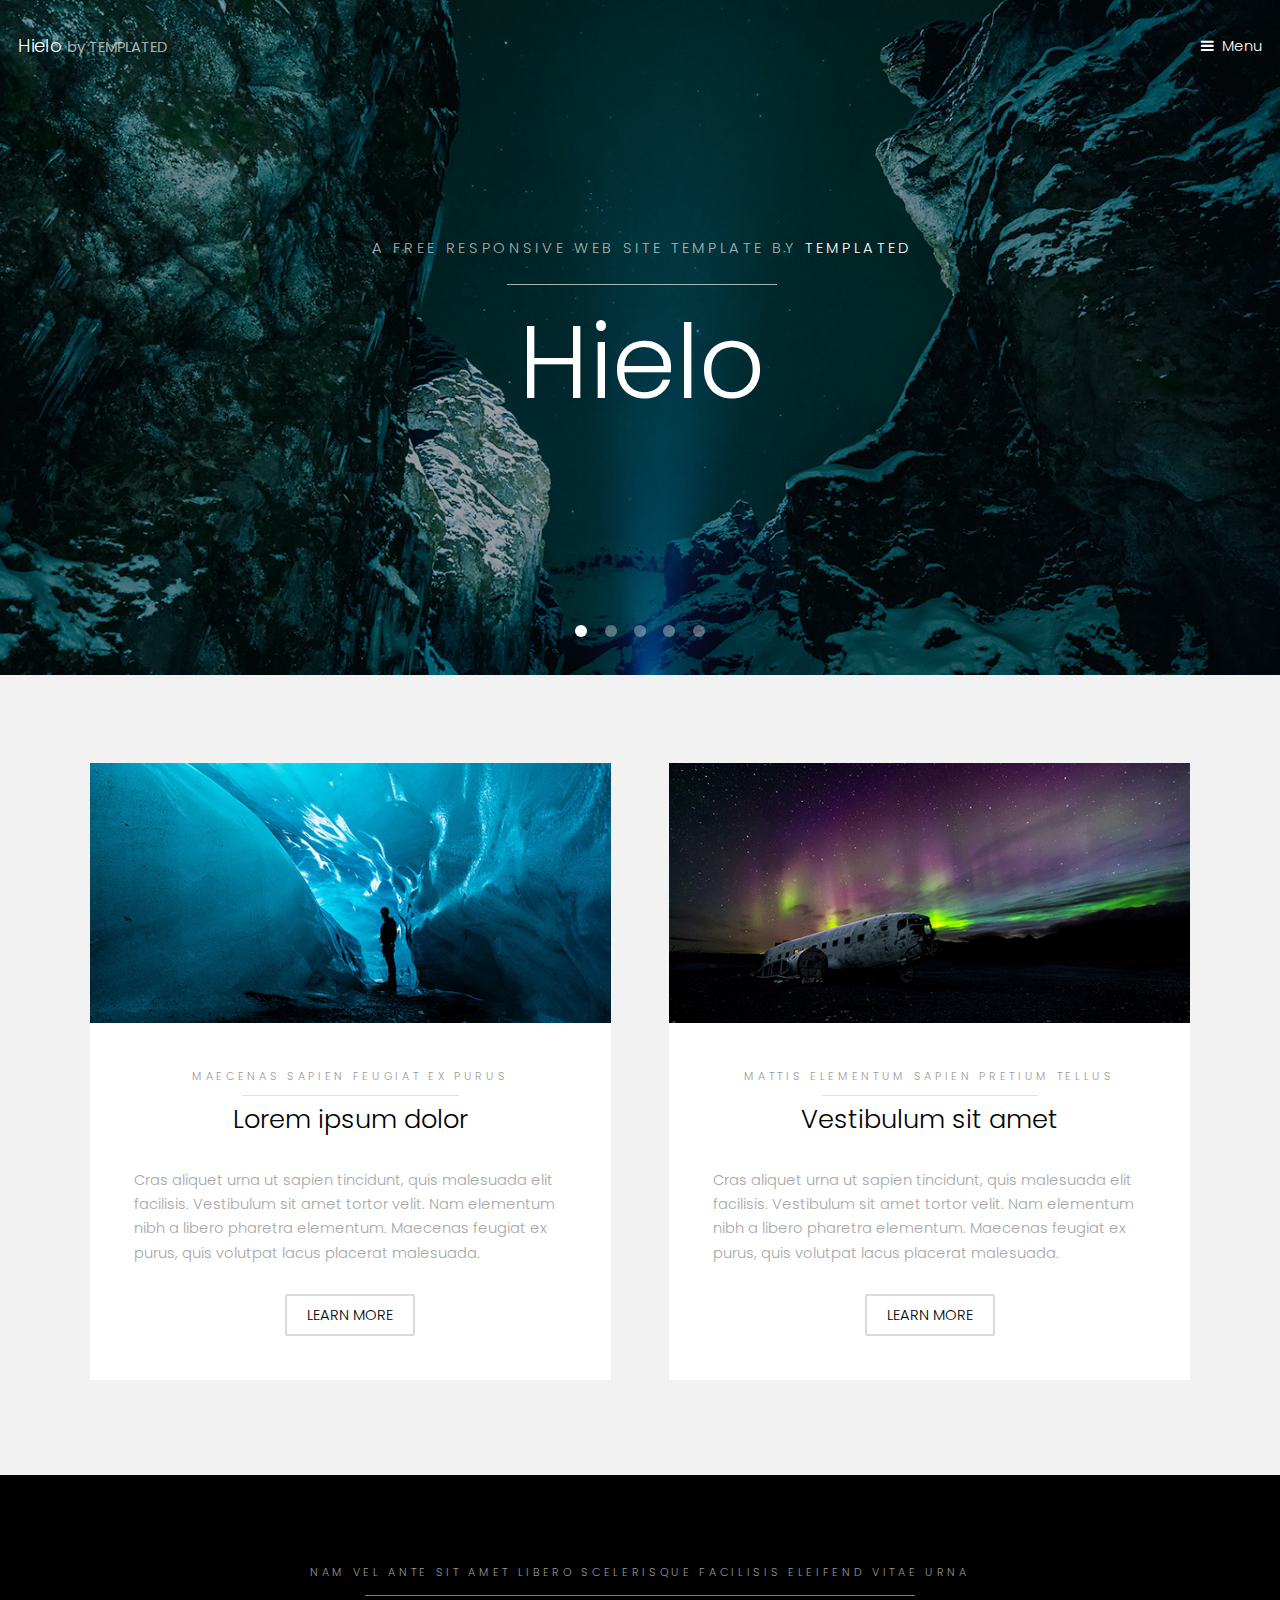
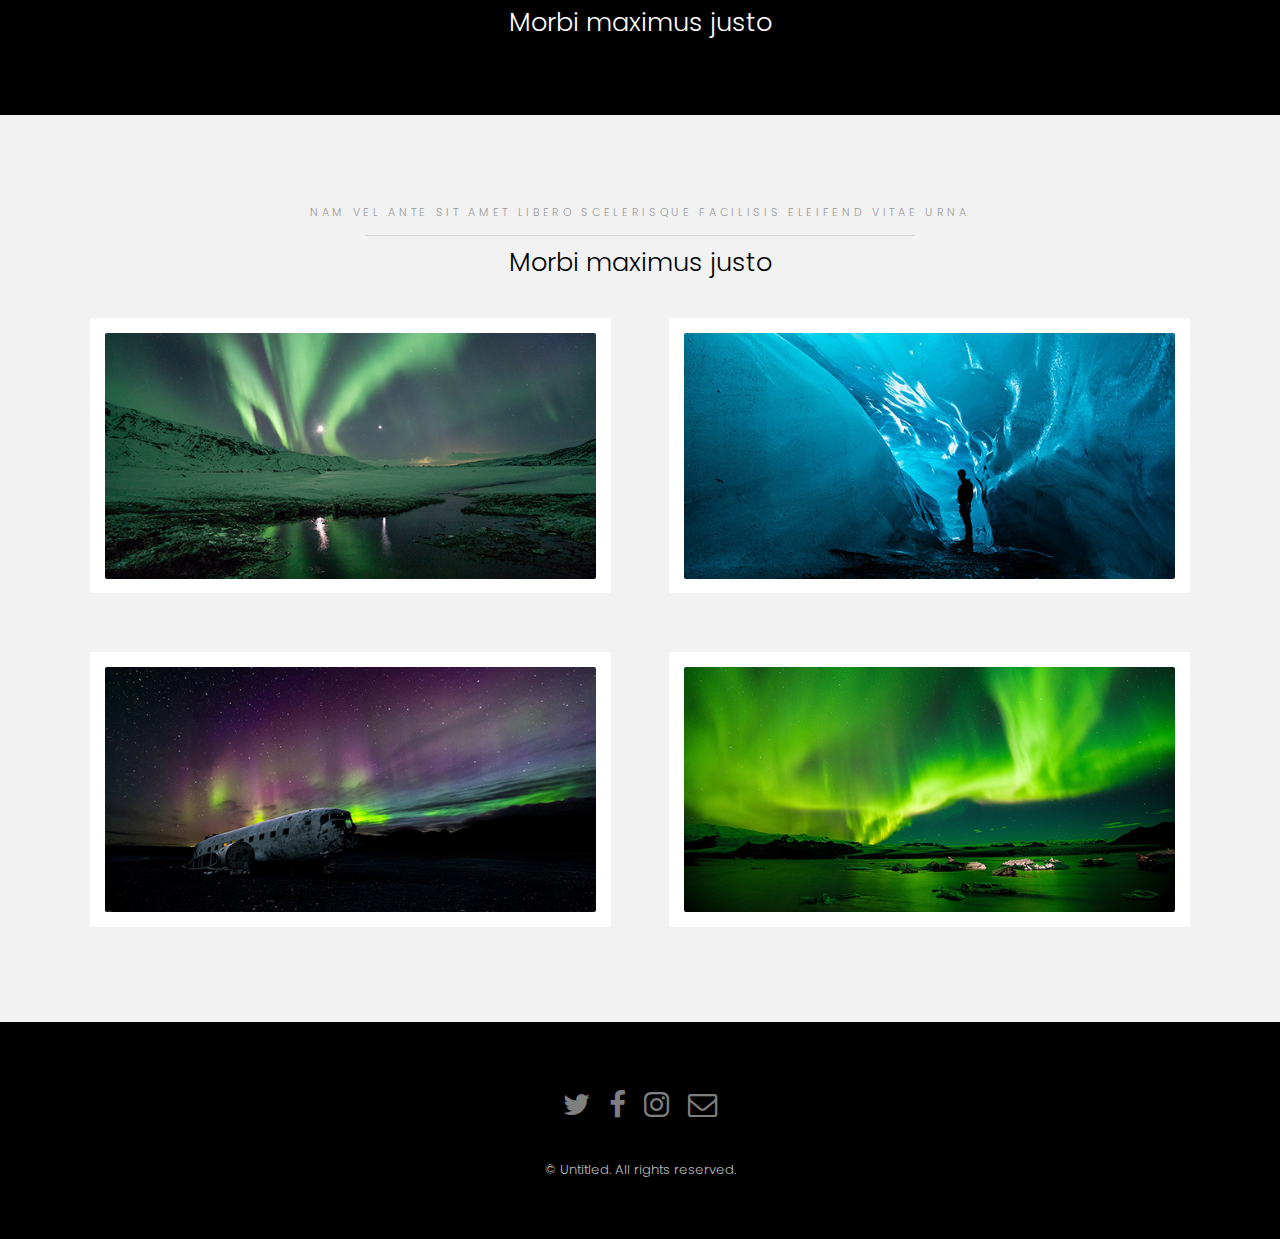
==== index.html @ cb39400b "Cambio" ====
<!DOCTYPE HTML>
<!--
	Hielo by TEMPLATED
	templated.co @templatedco
	Released for free under the Creative Commons Attribution 3.0 license (templated.co/license)
-->
<html>
	<head>
		<title>Hielo by TEMPLATED</title>
		<meta charset="utf-8" />
		<meta name="viewport" content="width=device-width, initial-scale=1" />
		<link rel="stylesheet" href="assets/css/main.css" />
	</head>
	<body>

		<!-- Header -->
			<header id="header" class="alt">
				<div class="logo"><a href="index.html">Hielo <span>by TEMPLATED</span></a></div>
				<a href="#menu">Menu</a>
			</header>

		<!-- Nav -->
			<nav id="menu">
				<ul class="links">
					<li><a href="index.html">Home</a></li>
					<li><a href="generic.html">Generic</a></li>
				</ul>
			</nav>

		<!-- Banner -->
			<section class="banner full">
				<article>
					<img src="images/slide01.jpg" alt="" />
					<div class="inner">
						<header>
							<p>A free responsive web site template by <a href="https://templated.co">TEMPLATED</a></p>
							<h2>Hielo</h2>
						</header>
					</div>
				</article>
				<article>
					<img src="images/slide02.jpg" alt="" />
					<div class="inner">
						<header>
							<p>Lorem ipsum dolor sit amet nullam feugiat</p>
							<h2>Magna etiam</h2>
						</header>
					</div>
				</article>
				<article>
					<img src="images/slide03.jpg"  alt="" />
					<div class="inner">
						<header>
							<p>Sed cursus aliuam veroeros lorem ipsum nullam</p>
							<h2>Tempus dolor</h2>
						</header>
					</div>
				</article>
				<article>
					<img src="images/slide04.jpg"  alt="" />
					<div class="inner">
						<header>
							<p>Adipiscing lorem ipsum feugiat sed phasellus consequat</p>
							<h2>Etiam feugiat</h2>
						</header>
					</div>
				</article>
				<article>
					<img src="images/slide05.jpg"  alt="" />
					<div class="inner">
						<header>
							<p>Ipsum dolor sed magna veroeros lorem ipsum</p>
							<h2>Lorem adipiscing</h2>
						</header>
					</div>
				</article>
			</section>

		<!-- One -->
			<section id="one" class="wrapper style2">
				<div class="inner">
					<div class="grid-style">

						<div>
							<div class="box">
								<div class="image fit">
									<img src="images/pic02.jpg" alt="" />
								</div>
								<div class="content">
									<header class="align-center">
										<p>maecenas sapien feugiat ex purus</p>
										<h2>Lorem ipsum dolor</h2>
									</header>
									<p> Cras aliquet urna ut sapien tincidunt, quis malesuada elit facilisis. Vestibulum sit amet tortor velit. Nam elementum nibh a libero pharetra elementum. Maecenas feugiat ex purus, quis volutpat lacus placerat malesuada.</p>
									<footer class="align-center">
										<a href="#" class="button alt">Learn More</a>
									</footer>
								</div>
							</div>
						</div>

						<div>
							<div class="box">
								<div class="image fit">
									<img src="images/pic03.jpg" alt="" />
								</div>
								<div class="content">
									<header class="align-center">
										<p>mattis elementum sapien pretium tellus</p>
										<h2>Vestibulum sit amet</h2>
									</header>
									<p> Cras aliquet urna ut sapien tincidunt, quis malesuada elit facilisis. Vestibulum sit amet tortor velit. Nam elementum nibh a libero pharetra elementum. Maecenas feugiat ex purus, quis volutpat lacus placerat malesuada.</p>
									<footer class="align-center">
										<a href="#" class="button alt">Learn More</a>
									</footer>
								</div>
							</div>
						</div>

					</div>
				</div>
			</section>

		<!-- Two -->
			<section id="two" class="wrapper style3">
				<div class="inner">
					<header class="align-center">
						<p>Nam vel ante sit amet libero scelerisque facilisis eleifend vitae urna</p>
						<h2>Morbi maximus justo</h2>
					</header>
				</div>
			</section>

		<!-- Three -->
			<section id="three" class="wrapper style2">
				<div class="inner">
					<header class="align-center">
						<p class="special">Nam vel ante sit amet libero scelerisque facilisis eleifend vitae urna</p>
						<h2>Morbi maximus justo</h2>
					</header>
					<div class="gallery">
						<div>
							<div class="image fit">
								<a href="#"><img src="images/pic01.jpg" alt="" /></a>
							</div>
						</div>
						<div>
							<div class="image fit">
								<a href="#"><img src="images/pic02.jpg" alt="" /></a>
							</div>
						</div>
						<div>
							<div class="image fit">
								<a href="#"><img src="images/pic03.jpg" alt="" /></a>
							</div>
						</div>
						<div>
							<div class="image fit">
								<a href="#"><img src="images/pic04.jpg" alt="" /></a>
							</div>
						</div>
					</div>
				</div>
			</section>


		<!-- Footer -->
			<footer id="footer">
				<div class="container">
					<ul class="icons">
						<li><a href="#" class="icon fa-twitter"><span class="label">Twitter</span></a></li>
						<li><a href="#" class="icon fa-facebook"><span class="label">Facebook</span></a></li>
						<li><a href="#" class="icon fa-instagram"><span class="label">Instagram</span></a></li>
						<li><a href="#" class="icon fa-envelope-o"><span class="label">Email</span></a></li>
					</ul>
				</div>
				<div class="copyright">
					&copy; Untitled. All rights reserved.
				</div>
			</footer>

		<!-- Scripts -->
			<script src="assets/js/jquery.min.js"></script>
			<script src="assets/js/jquery.scrollex.min.js"></script>
			<script src="assets/js/skel.min.js"></script>
			<script src="assets/js/util.js"></script>
			<script src="assets/js/main.js"></script>

	</body>
</html>
---- assets/css/main.css ----
@charset "UTF-8";
@import url(font-awesome.min.css);
@import url("https://fonts.googleapis.com/css?family=Poppins:300,400,500,600,700");

/*
	Hielo by TEMPLATED
	templated.co @templatedco
	Released for free under the Creative Commons Attribution 3.0 license (templated.co/license)
*/

/* Reset */

	html, body, div, span, applet, object, iframe, h1, h2, h3, h4, h5, h6, p, blockquote, pre, a, abbr, acronym, address, big, cite, code, del, dfn, em, img, ins, kbd, q, s, samp, small, strike, strong, sub, sup, tt, var, b, u, i, center, dl, dt, dd, ol, ul, li, fieldset, form, label, legend, table, caption, tbody, tfoot, thead, tr, th, td, article, aside, canvas, details, embed, figure, figcaption, footer, header, hgroup, menu, nav, output, ruby, section, summary, time, mark, audio, video {
		margin: 0;
		padding: 0;
		border: 0;
		font-size: 100%;
		font: inherit;
		vertical-align: baseline;
	}

	article, aside, details, figcaption, figure, footer, header, hgroup, menu, nav, section {
		display: block;
	}

	body {
		line-height: 1;
	}

	ol, ul {
		list-style: none;
	}

	blockquote, q {
		quotes: none;
	}

	blockquote:before, blockquote:after, q:before, q:after {
		content: '';
		content: none;
	}

	table {
		border-collapse: collapse;
		border-spacing: 0;
	}

	body {
		-webkit-text-size-adjust: none;
	}

/* Box Model */

	*, *:before, *:after {
		-moz-box-sizing: border-box;
		-webkit-box-sizing: border-box;
		box-sizing: border-box;
	}

/* Containers */

	.container {
		margin-left: auto;
		margin-right: auto;
	}

	.container.\31 25\25 {
		width: 100%;
		max-width: 100rem;
		min-width: 80rem;
	}

	.container.\37 5\25 {
		width: 60rem;
	}

	.container.\35 0\25 {
		width: 40rem;
	}

	.container.\32 5\25 {
		width: 20rem;
	}

	.container {
		width: 80rem;
	}

	@media screen and (max-width: 1680px) {

		.container.\31 25\25 {
			width: 100%;
			max-width: 100rem;
			min-width: 80rem;
		}

		.container.\37 5\25 {
			width: 60rem;
		}

		.container.\35 0\25 {
			width: 40rem;
		}

		.container.\32 5\25 {
			width: 20rem;
		}

		.container {
			width: 80rem;
		}

	}

	@media screen and (max-width: 1280px) {

		.container.\31 25\25 {
			width: 100%;
			max-width: 81.25rem;
			min-width: 65rem;
		}

		.container.\37 5\25 {
			width: 48.75rem;
		}

		.container.\35 0\25 {
			width: 32.5rem;
		}

		.container.\32 5\25 {
			width: 16.25rem;
		}

		.container {
			width: 65rem;
		}

	}

	@media screen and (max-width: 980px) {

		.container.\31 25\25 {
			width: 100%;
			max-width: 112.5%;
			min-width: 90%;
		}

		.container.\37 5\25 {
			width: 67.5%;
		}

		.container.\35 0\25 {
			width: 45%;
		}

		.container.\32 5\25 {
			width: 22.5%;
		}

		.container {
			width: 90%;
		}

	}

	@media screen and (max-width: 736px) {

		.container.\31 25\25 {
			width: 100%;
			max-width: 112.5%;
			min-width: 90%;
		}

		.container.\37 5\25 {
			width: 67.5%;
		}

		.container.\35 0\25 {
			width: 45%;
		}

		.container.\32 5\25 {
			width: 22.5%;
		}

		.container {
			width: 90% !important;
		}

	}

	@media screen and (max-width: 480px) {

		.container.\31 25\25 {
			width: 100%;
			max-width: 112.5%;
			min-width: 90%;
		}

		.container.\37 5\25 {
			width: 67.5%;
		}

		.container.\35 0\25 {
			width: 45%;
		}

		.container.\32 5\25 {
			width: 22.5%;
		}

		.container {
			width: 90% !important;
		}

	}

/* Grid */

	.row {
		border-bottom: solid 1px transparent;
		-moz-box-sizing: border-box;
		-webkit-box-sizing: border-box;
		box-sizing: border-box;
	}

	.row > * {
		float: left;
		-moz-box-sizing: border-box;
		-webkit-box-sizing: border-box;
		box-sizing: border-box;
	}

	.row:after, .row:before {
		content: '';
		display: block;
		clear: both;
		height: 0;
	}

	.row.uniform > * > :first-child {
		margin-top: 0;
	}

	.row.uniform > * > :last-child {
		margin-bottom: 0;
	}

	.row.\30 \25 > * {
		padding: 0 0 0 0rem;
	}

	.row.\30 \25 {
		margin: 0 0 -1px 0rem;
	}

	.row.uniform.\30 \25 > * {
		padding: 0rem 0 0 0rem;
	}

	.row.uniform.\30 \25 {
		margin: 0rem 0 -1px 0rem;
	}

	.row > * {
		padding: 0 0 0 2rem;
	}

	.row {
		margin: 0 0 -1px -2rem;
	}

	.row.uniform > * {
		padding: 2rem 0 0 2rem;
	}

	.row.uniform {
		margin: -2rem 0 -1px -2rem;
	}

	.row.\32 00\25 > * {
		padding: 0 0 0 4rem;
	}

	.row.\32 00\25 {
		margin: 0 0 -1px -4rem;
	}

	.row.uniform.\32 00\25 > * {
		padding: 4rem 0 0 4rem;
	}

	.row.uniform.\32 00\25 {
		margin: -4rem 0 -1px -4rem;
	}

	.row.\31 50\25 > * {
		padding: 0 0 0 3rem;
	}

	.row.\31 50\25 {
		margin: 0 0 -1px -3rem;
	}

	.row.uniform.\31 50\25 > * {
		padding: 3rem 0 0 3rem;
	}

	.row.uniform.\31 50\25 {
		margin: -3rem 0 -1px -3rem;
	}

	.row.\35 0\25 > * {
		padding: 0 0 0 1rem;
	}

	.row.\35 0\25 {
		margin: 0 0 -1px -1rem;
	}

	.row.uniform.\35 0\25 > * {
		padding: 1rem 0 0 1rem;
	}

	.row.uniform.\35 0\25 {
		margin: -1rem 0 -1px -1rem;
	}

	.row.\32 5\25 > * {
		padding: 0 0 0 0.5rem;
	}

	.row.\32 5\25 {
		margin: 0 0 -1px -0.5rem;
	}

	.row.uniform.\32 5\25 > * {
		padding: 0.5rem 0 0 0.5rem;
	}

	.row.uniform.\32 5\25 {
		margin: -0.5rem 0 -1px -0.5rem;
	}

	.\31 2u, .\31 2u\24 {
		width: 100%;
		clear: none;
		margin-left: 0;
	}

	.\31 1u, .\31 1u\24 {
		width: 91.6666666667%;
		clear: none;
		margin-left: 0;
	}

	.\31 0u, .\31 0u\24 {
		width: 83.3333333333%;
		clear: none;
		margin-left: 0;
	}

	.\39 u, .\39 u\24 {
		width: 75%;
		clear: none;
		margin-left: 0;
	}

	.\38 u, .\38 u\24 {
		width: 66.6666666667%;
		clear: none;
		margin-left: 0;
	}

	.\37 u, .\37 u\24 {
		width: 58.3333333333%;
		clear: none;
		margin-left: 0;
	}

	.\36 u, .\36 u\24 {
		width: 50%;
		clear: none;
		margin-left: 0;
	}

	.\35 u, .\35 u\24 {
		width: 41.6666666667%;
		clear: none;
		margin-left: 0;
	}

	.\34 u, .\34 u\24 {
		width: 33.3333333333%;
		clear: none;
		margin-left: 0;
	}

	.\33 u, .\33 u\24 {
		width: 25%;
		clear: none;
		margin-left: 0;
	}

	.\32 u, .\32 u\24 {
		width: 16.6666666667%;
		clear: none;
		margin-left: 0;
	}

	.\31 u, .\31 u\24 {
		width: 8.3333333333%;
		clear: none;
		margin-left: 0;
	}

	.\31 2u\24 + *,
	.\31 1u\24 + *,
	.\31 0u\24 + *,
	.\39 u\24 + *,
	.\38 u\24 + *,
	.\37 u\24 + *,
	.\36 u\24 + *,
	.\35 u\24 + *,
	.\34 u\24 + *,
	.\33 u\24 + *,
	.\32 u\24 + *,
	.\31 u\24 + * {
		clear: left;
	}

	.\-11u {
		margin-left: 91.66667%;
	}

	.\-10u {
		margin-left: 83.33333%;
	}

	.\-9u {
		margin-left: 75%;
	}

	.\-8u {
		margin-left: 66.66667%;
	}

	.\-7u {
		margin-left: 58.33333%;
	}

	.\-6u {
		margin-left: 50%;
	}

	.\-5u {
		margin-left: 41.66667%;
	}

	.\-4u {
		margin-left: 33.33333%;
	}

	.\-3u {
		margin-left: 25%;
	}

	.\-2u {
		margin-left: 16.66667%;
	}

	.\-1u {
		margin-left: 8.33333%;
	}

	@media screen and (max-width: 1680px) {

		.row > * {
			padding: 0 0 0 2rem;
		}

		.row {
			margin: 0 0 -1px -2rem;
		}

		.row.uniform > * {
			padding: 2rem 0 0 2rem;
		}

		.row.uniform {
			margin: -2rem 0 -1px -2rem;
		}

		.row.\32 00\25 > * {
			padding: 0 0 0 4rem;
		}

		.row.\32 00\25 {
			margin: 0 0 -1px -4rem;
		}

		.row.uniform.\32 00\25 > * {
			padding: 4rem 0 0 4rem;
		}

		.row.uniform.\32 00\25 {
			margin: -4rem 0 -1px -4rem;
		}

		.row.\31 50\25 > * {
			padding: 0 0 0 3rem;
		}

		.row.\31 50\25 {
			margin: 0 0 -1px -3rem;
		}

		.row.uniform.\31 50\25 > * {
			padding: 3rem 0 0 3rem;
		}

		.row.uniform.\31 50\25 {
			margin: -3rem 0 -1px -3rem;
		}

		.row.\35 0\25 > * {
			padding: 0 0 0 1rem;
		}

		.row.\35 0\25 {
			margin: 0 0 -1px -1rem;
		}

		.row.uniform.\35 0\25 > * {
			padding: 1rem 0 0 1rem;
		}

		.row.uniform.\35 0\25 {
			margin: -1rem 0 -1px -1rem;
		}

		.row.\32 5\25 > * {
			padding: 0 0 0 0.5rem;
		}

		.row.\32 5\25 {
			margin: 0 0 -1px -0.5rem;
		}

		.row.uniform.\32 5\25 > * {
			padding: 0.5rem 0 0 0.5rem;
		}

		.row.uniform.\32 5\25 {
			margin: -0.5rem 0 -1px -0.5rem;
		}

		.\31 2u\28xlarge\29, .\31 2u\24\28xlarge\29 {
			width: 100%;
			clear: none;
			margin-left: 0;
		}

		.\31 1u\28xlarge\29, .\31 1u\24\28xlarge\29 {
			width: 91.6666666667%;
			clear: none;
			margin-left: 0;
		}

		.\31 0u\28xlarge\29, .\31 0u\24\28xlarge\29 {
			width: 83.3333333333%;
			clear: none;
			margin-left: 0;
		}

		.\39 u\28xlarge\29, .\39 u\24\28xlarge\29 {
			width: 75%;
			clear: none;
			margin-left: 0;
		}

		.\38 u\28xlarge\29, .\38 u\24\28xlarge\29 {
			width: 66.6666666667%;
			clear: none;
			margin-left: 0;
		}

		.\37 u\28xlarge\29, .\37 u\24\28xlarge\29 {
			width: 58.3333333333%;
			clear: none;
			margin-left: 0;
		}

		.\36 u\28xlarge\29, .\36 u\24\28xlarge\29 {
			width: 50%;
			clear: none;
			margin-left: 0;
		}

		.\35 u\28xlarge\29, .\35 u\24\28xlarge\29 {
			width: 41.6666666667%;
			clear: none;
			margin-left: 0;
		}

		.\34 u\28xlarge\29, .\34 u\24\28xlarge\29 {
			width: 33.3333333333%;
			clear: none;
			margin-left: 0;
		}

		.\33 u\28xlarge\29, .\33 u\24\28xlarge\29 {
			width: 25%;
			clear: none;
			margin-left: 0;
		}

		.\32 u\28xlarge\29, .\32 u\24\28xlarge\29 {
			width: 16.6666666667%;
			clear: none;
			margin-left: 0;
		}

		.\31 u\28xlarge\29, .\31 u\24\28xlarge\29 {
			width: 8.3333333333%;
			clear: none;
			margin-left: 0;
		}

		.\31 2u\24\28xlarge\29 + *,
		.\31 1u\24\28xlarge\29 + *,
		.\31 0u\24\28xlarge\29 + *,
		.\39 u\24\28xlarge\29 + *,
		.\38 u\24\28xlarge\29 + *,
		.\37 u\24\28xlarge\29 + *,
		.\36 u\24\28xlarge\29 + *,
		.\35 u\24\28xlarge\29 + *,
		.\34 u\24\28xlarge\29 + *,
		.\33 u\24\28xlarge\29 + *,
		.\32 u\24\28xlarge\29 + *,
		.\31 u\24\28xlarge\29 + * {
			clear: left;
		}

		.\-11u\28xlarge\29 {
			margin-left: 91.66667%;
		}

		.\-10u\28xlarge\29 {
			margin-left: 83.33333%;
		}

		.\-9u\28xlarge\29 {
			margin-left: 75%;
		}

		.\-8u\28xlarge\29 {
			margin-left: 66.66667%;
		}

		.\-7u\28xlarge\29 {
			margin-left: 58.33333%;
		}

		.\-6u\28xlarge\29 {
			margin-left: 50%;
		}

		.\-5u\28xlarge\29 {
			margin-left: 41.66667%;
		}

		.\-4u\28xlarge\29 {
			margin-left: 33.33333%;
		}

		.\-3u\28xlarge\29 {
			margin-left: 25%;
		}

		.\-2u\28xlarge\29 {
			margin-left: 16.66667%;
		}

		.\-1u\28xlarge\29 {
			margin-left: 8.33333%;
		}

	}

	@media screen and (max-width: 1280px) {

		.row > * {
			padding: 0 0 0 1.5rem;
		}

		.row {
			margin: 0 0 -1px -1.5rem;
		}

		.row.uniform > * {
			padding: 1.5rem 0 0 1.5rem;
		}

		.row.uniform {
			margin: -1.5rem 0 -1px -1.5rem;
		}

		.row.\32 00\25 > * {
			padding: 0 0 0 3rem;
		}

		.row.\32 00\25 {
			margin: 0 0 -1px -3rem;
		}

		.row.uniform.\32 00\25 > * {
			padding: 3rem 0 0 3rem;
		}

		.row.uniform.\32 00\25 {
			margin: -3rem 0 -1px -3rem;
		}

		.row.\31 50\25 > * {
			padding: 0 0 0 2.25rem;
		}

		.row.\31 50\25 {
			margin: 0 0 -1px -2.25rem;
		}

		.row.uniform.\31 50\25 > * {
			padding: 2.25rem 0 0 2.25rem;
		}

		.row.uniform.\31 50\25 {
			margin: -2.25rem 0 -1px -2.25rem;
		}

		.row.\35 0\25 > * {
			padding: 0 0 0 0.75rem;
		}

		.row.\35 0\25 {
			margin: 0 0 -1px -0.75rem;
		}

		.row.uniform.\35 0\25 > * {
			padding: 0.75rem 0 0 0.75rem;
		}

		.row.uniform.\35 0\25 {
			margin: -0.75rem 0 -1px -0.75rem;
		}

		.row.\32 5\25 > * {
			padding: 0 0 0 0.375rem;
		}

		.row.\32 5\25 {
			margin: 0 0 -1px -0.375rem;
		}

		.row.uniform.\32 5\25 > * {
			padding: 0.375rem 0 0 0.375rem;
		}

		.row.uniform.\32 5\25 {
			margin: -0.375rem 0 -1px -0.375rem;
		}

		.\31 2u\28large\29, .\31 2u\24\28large\29 {
			width: 100%;
			clear: none;
			margin-left: 0;
		}

		.\31 1u\28large\29, .\31 1u\24\28large\29 {
			width: 91.6666666667%;
			clear: none;
			margin-left: 0;
		}

		.\31 0u\28large\29, .\31 0u\24\28large\29 {
			width: 83.3333333333%;
			clear: none;
			margin-left: 0;
		}

		.\39 u\28large\29, .\39 u\24\28large\29 {
			width: 75%;
			clear: none;
			margin-left: 0;
		}

		.\38 u\28large\29, .\38 u\24\28large\29 {
			width: 66.6666666667%;
			clear: none;
			margin-left: 0;
		}

		.\37 u\28large\29, .\37 u\24\28large\29 {
			width: 58.3333333333%;
			clear: none;
			margin-left: 0;
		}

		.\36 u\28large\29, .\36 u\24\28large\29 {
			width: 50%;
			clear: none;
			margin-left: 0;
		}

		.\35 u\28large\29, .\35 u\24\28large\29 {
			width: 41.6666666667%;
			clear: none;
			margin-left: 0;
		}

		.\34 u\28large\29, .\34 u\24\28large\29 {
			width: 33.3333333333%;
			clear: none;
			margin-left: 0;
		}

		.\33 u\28large\29, .\33 u\24\28large\29 {
			width: 25%;
			clear: none;
			margin-left: 0;
		}

		.\32 u\28large\29, .\32 u\24\28large\29 {
			width: 16.6666666667%;
			clear: none;
			margin-left: 0;
		}

		.\31 u\28large\29, .\31 u\24\28large\29 {
			width: 8.3333333333%;
			clear: none;
			margin-left: 0;
		}

		.\31 2u\24\28large\29 + *,
		.\31 1u\24\28large\29 + *,
		.\31 0u\24\28large\29 + *,
		.\39 u\24\28large\29 + *,
		.\38 u\24\28large\29 + *,
		.\37 u\24\28large\29 + *,
		.\36 u\24\28large\29 + *,
		.\35 u\24\28large\29 + *,
		.\34 u\24\28large\29 + *,
		.\33 u\24\28large\29 + *,
		.\32 u\24\28large\29 + *,
		.\31 u\24\28large\29 + * {
			clear: left;
		}

		.\-11u\28large\29 {
			margin-left: 91.66667%;
		}

		.\-10u\28large\29 {
			margin-left: 83.33333%;
		}

		.\-9u\28large\29 {
			margin-left: 75%;
		}

		.\-8u\28large\29 {
			margin-left: 66.66667%;
		}

		.\-7u\28large\29 {
			margin-left: 58.33333%;
		}

		.\-6u\28large\29 {
			margin-left: 50%;
		}

		.\-5u\28large\29 {
			margin-left: 41.66667%;
		}

		.\-4u\28large\29 {
			margin-left: 33.33333%;
		}

		.\-3u\28large\29 {
			margin-left: 25%;
		}

		.\-2u\28large\29 {
			margin-left: 16.66667%;
		}

		.\-1u\28large\29 {
			margin-left: 8.33333%;
		}

	}

	@media screen and (max-width: 980px) {

		.row > * {
			padding: 0 0 0 1.5rem;
		}

		.row {
			margin: 0 0 -1px -1.5rem;
		}

		.row.uniform > * {
			padding: 1.5rem 0 0 1.5rem;
		}

		.row.uniform {
			margin: -1.5rem 0 -1px -1.5rem;
		}

		.row.\32 00\25 > * {
			padding: 0 0 0 3rem;
		}

		.row.\32 00\25 {
			margin: 0 0 -1px -3rem;
		}

		.row.uniform.\32 00\25 > * {
			padding: 3rem 0 0 3rem;
		}

		.row.uniform.\32 00\25 {
			margin: -3rem 0 -1px -3rem;
		}

		.row.\31 50\25 > * {
			padding: 0 0 0 2.25rem;
		}

		.row.\31 50\25 {
			margin: 0 0 -1px -2.25rem;
		}

		.row.uniform.\31 50\25 > * {
			padding: 2.25rem 0 0 2.25rem;
		}

		.row.uniform.\31 50\25 {
			margin: -2.25rem 0 -1px -2.25rem;
		}

		.row.\35 0\25 > * {
			padding: 0 0 0 0.75rem;
		}

		.row.\35 0\25 {
			margin: 0 0 -1px -0.75rem;
		}

		.row.uniform.\35 0\25 > * {
			padding: 0.75rem 0 0 0.75rem;
		}

		.row.uniform.\35 0\25 {
			margin: -0.75rem 0 -1px -0.75rem;
		}

		.row.\32 5\25 > * {
			padding: 0 0 0 0.375rem;
		}

		.row.\32 5\25 {
			margin: 0 0 -1px -0.375rem;
		}

		.row.uniform.\32 5\25 > * {
			padding: 0.375rem 0 0 0.375rem;
		}

		.row.uniform.\32 5\25 {
			margin: -0.375rem 0 -1px -0.375rem;
		}

		.\31 2u\28medium\29, .\31 2u\24\28medium\29 {
			width: 100%;
			clear: none;
			margin-left: 0;
		}

		.\31 1u\28medium\29, .\31 1u\24\28medium\29 {
			width: 91.6666666667%;
			clear: none;
			margin-left: 0;
		}

		.\31 0u\28medium\29, .\31 0u\24\28medium\29 {
			width: 83.3333333333%;
			clear: none;
			margin-left: 0;
		}

		.\39 u\28medium\29, .\39 u\24\28medium\29 {
			width: 75%;
			clear: none;
			margin-left: 0;
		}

		.\38 u\28medium\29, .\38 u\24\28medium\29 {
			width: 66.6666666667%;
			clear: none;
			margin-left: 0;
		}

		.\37 u\28medium\29, .\37 u\24\28medium\29 {
			width: 58.3333333333%;
			clear: none;
			margin-left: 0;
		}

		.\36 u\28medium\29, .\36 u\24\28medium\29 {
			width: 50%;
			clear: none;
			margin-left: 0;
		}

		.\35 u\28medium\29, .\35 u\24\28medium\29 {
			width: 41.6666666667%;
			clear: none;
			margin-left: 0;
		}

		.\34 u\28medium\29, .\34 u\24\28medium\29 {
			width: 33.3333333333%;
			clear: none;
			margin-left: 0;
		}

		.\33 u\28medium\29, .\33 u\24\28medium\29 {
			width: 25%;
			clear: none;
			margin-left: 0;
		}

		.\32 u\28medium\29, .\32 u\24\28medium\29 {
			width: 16.6666666667%;
			clear: none;
			margin-left: 0;
		}

		.\31 u\28medium\29, .\31 u\24\28medium\29 {
			width: 8.3333333333%;
			clear: none;
			margin-left: 0;
		}

		.\31 2u\24\28medium\29 + *,
		.\31 1u\24\28medium\29 + *,
		.\31 0u\24\28medium\29 + *,
		.\39 u\24\28medium\29 + *,
		.\38 u\24\28medium\29 + *,
		.\37 u\24\28medium\29 + *,
		.\36 u\24\28medium\29 + *,
		.\35 u\24\28medium\29 + *,
		.\34 u\24\28medium\29 + *,
		.\33 u\24\28medium\29 + *,
		.\32 u\24\28medium\29 + *,
		.\31 u\24\28medium\29 + * {
			clear: left;
		}

		.\-11u\28medium\29 {
			margin-left: 91.66667%;
		}

		.\-10u\28medium\29 {
			margin-left: 83.33333%;
		}

		.\-9u\28medium\29 {
			margin-left: 75%;
		}

		.\-8u\28medium\29 {
			margin-left: 66.66667%;
		}

		.\-7u\28medium\29 {
			margin-left: 58.33333%;
		}

		.\-6u\28medium\29 {
			margin-left: 50%;
		}

		.\-5u\28medium\29 {
			margin-left: 41.66667%;
		}

		.\-4u\28medium\29 {
			margin-left: 33.33333%;
		}

		.\-3u\28medium\29 {
			margin-left: 25%;
		}

		.\-2u\28medium\29 {
			margin-left: 16.66667%;
		}

		.\-1u\28medium\29 {
			margin-left: 8.33333%;
		}

	}

	@media screen and (max-width: 736px) {

		.row > * {
			padding: 0 0 0 1.25rem;
		}

		.row {
			margin: 0 0 -1px -1.25rem;
		}

		.row.uniform > * {
			padding: 1.25rem 0 0 1.25rem;
		}

		.row.uniform {
			margin: -1.25rem 0 -1px -1.25rem;
		}

		.row.\32 00\25 > * {
			padding: 0 0 0 2.5rem;
		}

		.row.\32 00\25 {
			margin: 0 0 -1px -2.5rem;
		}

		.row.uniform.\32 00\25 > * {
			padding: 2.5rem 0 0 2.5rem;
		}

		.row.uniform.\32 00\25 {
			margin: -2.5rem 0 -1px -2.5rem;
		}

		.row.\31 50\25 > * {
			padding: 0 0 0 1.875rem;
		}

		.row.\31 50\25 {
			margin: 0 0 -1px -1.875rem;
		}

		.row.uniform.\31 50\25 > * {
			padding: 1.875rem 0 0 1.875rem;
		}

		.row.uniform.\31 50\25 {
			margin: -1.875rem 0 -1px -1.875rem;
		}

		.row.\35 0\25 > * {
			padding: 0 0 0 0.625rem;
		}

		.row.\35 0\25 {
			margin: 0 0 -1px -0.625rem;
		}

		.row.uniform.\35 0\25 > * {
			padding: 0.625rem 0 0 0.625rem;
		}

		.row.uniform.\35 0\25 {
			margin: -0.625rem 0 -1px -0.625rem;
		}

		.row.\32 5\25 > * {
			padding: 0 0 0 0.3125rem;
		}

		.row.\32 5\25 {
			margin: 0 0 -1px -0.3125rem;
		}

		.row.uniform.\32 5\25 > * {
			padding: 0.3125rem 0 0 0.3125rem;
		}

		.row.uniform.\32 5\25 {
			margin: -0.3125rem 0 -1px -0.3125rem;
		}

		.\31 2u\28small\29, .\31 2u\24\28small\29 {
			width: 100%;
			clear: none;
			margin-left: 0;
		}

		.\31 1u\28small\29, .\31 1u\24\28small\29 {
			width: 91.6666666667%;
			clear: none;
			margin-left: 0;
		}

		.\31 0u\28small\29, .\31 0u\24\28small\29 {
			width: 83.3333333333%;
			clear: none;
			margin-left: 0;
		}

		.\39 u\28small\29, .\39 u\24\28small\29 {
			width: 75%;
			clear: none;
			margin-left: 0;
		}

		.\38 u\28small\29, .\38 u\24\28small\29 {
			width: 66.6666666667%;
			clear: none;
			margin-left: 0;
		}

		.\37 u\28small\29, .\37 u\24\28small\29 {
			width: 58.3333333333%;
			clear: none;
			margin-left: 0;
		}

		.\36 u\28small\29, .\36 u\24\28small\29 {
			width: 50%;
			clear: none;
			margin-left: 0;
		}

		.\35 u\28small\29, .\35 u\24\28small\29 {
			width: 41.6666666667%;
			clear: none;
			margin-left: 0;
		}

		.\34 u\28small\29, .\34 u\24\28small\29 {
			width: 33.3333333333%;
			clear: none;
			margin-left: 0;
		}

		.\33 u\28small\29, .\33 u\24\28small\29 {
			width: 25%;
			clear: none;
			margin-left: 0;
		}

		.\32 u\28small\29, .\32 u\24\28small\29 {
			width: 16.6666666667%;
			clear: none;
			margin-left: 0;
		}

		.\31 u\28small\29, .\31 u\24\28small\29 {
			width: 8.3333333333%;
			clear: none;
			margin-left: 0;
		}

		.\31 2u\24\28small\29 + *,
		.\31 1u\24\28small\29 + *,
		.\31 0u\24\28small\29 + *,
		.\39 u\24\28small\29 + *,
		.\38 u\24\28small\29 + *,
		.\37 u\24\28small\29 + *,
		.\36 u\24\28small\29 + *,
		.\35 u\24\28small\29 + *,
		.\34 u\24\28small\29 + *,
		.\33 u\24\28small\29 + *,
		.\32 u\24\28small\29 + *,
		.\31 u\24\28small\29 + * {
			clear: left;
		}

		.\-11u\28small\29 {
			margin-left: 91.66667%;
		}

		.\-10u\28small\29 {
			margin-left: 83.33333%;
		}

		.\-9u\28small\29 {
			margin-left: 75%;
		}

		.\-8u\28small\29 {
			margin-left: 66.66667%;
		}

		.\-7u\28small\29 {
			margin-left: 58.33333%;
		}

		.\-6u\28small\29 {
			margin-left: 50%;
		}

		.\-5u\28small\29 {
			margin-left: 41.66667%;
		}

		.\-4u\28small\29 {
			margin-left: 33.33333%;
		}

		.\-3u\28small\29 {
			margin-left: 25%;
		}

		.\-2u\28small\29 {
			margin-left: 16.66667%;
		}

		.\-1u\28small\29 {
			margin-left: 8.33333%;
		}

	}

	@media screen and (max-width: 480px) {

		.row > * {
			padding: 0 0 0 1.25rem;
		}

		.row {
			margin: 0 0 -1px -1.25rem;
		}

		.row.uniform > * {
			padding: 1.25rem 0 0 1.25rem;
		}

		.row.uniform {
			margin: -1.25rem 0 -1px -1.25rem;
		}

		.row.\32 00\25 > * {
			padding: 0 0 0 2.5rem;
		}

		.row.\32 00\25 {
			margin: 0 0 -1px -2.5rem;
		}

		.row.uniform.\32 00\25 > * {
			padding: 2.5rem 0 0 2.5rem;
		}

		.row.uniform.\32 00\25 {
			margin: -2.5rem 0 -1px -2.5rem;
		}

		.row.\31 50\25 > * {
			padding: 0 0 0 1.875rem;
		}

		.row.\31 50\25 {
			margin: 0 0 -1px -1.875rem;
		}

		.row.uniform.\31 50\25 > * {
			padding: 1.875rem 0 0 1.875rem;
		}

		.row.uniform.\31 50\25 {
			margin: -1.875rem 0 -1px -1.875rem;
		}

		.row.\35 0\25 > * {
			padding: 0 0 0 0.625rem;
		}

		.row.\35 0\25 {
			margin: 0 0 -1px -0.625rem;
		}

		.row.uniform.\35 0\25 > * {
			padding: 0.625rem 0 0 0.625rem;
		}

		.row.uniform.\35 0\25 {
			margin: -0.625rem 0 -1px -0.625rem;
		}

		.row.\32 5\25 > * {
			padding: 0 0 0 0.3125rem;
		}

		.row.\32 5\25 {
			margin: 0 0 -1px -0.3125rem;
		}

		.row.uniform.\32 5\25 > * {
			padding: 0.3125rem 0 0 0.3125rem;
		}

		.row.uniform.\32 5\25 {
			margin: -0.3125rem 0 -1px -0.3125rem;
		}

		.\31 2u\28xsmall\29, .\31 2u\24\28xsmall\29 {
			width: 100%;
			clear: none;
			margin-left: 0;
		}

		.\31 1u\28xsmall\29, .\31 1u\24\28xsmall\29 {
			width: 91.6666666667%;
			clear: none;
			margin-left: 0;
		}

		.\31 0u\28xsmall\29, .\31 0u\24\28xsmall\29 {
			width: 83.3333333333%;
			clear: none;
			margin-left: 0;
		}

		.\39 u\28xsmall\29, .\39 u\24\28xsmall\29 {
			width: 75%;
			clear: none;
			margin-left: 0;
		}

		.\38 u\28xsmall\29, .\38 u\24\28xsmall\29 {
			width: 66.6666666667%;
			clear: none;
			margin-left: 0;
		}

		.\37 u\28xsmall\29, .\37 u\24\28xsmall\29 {
			width: 58.3333333333%;
			clear: none;
			margin-left: 0;
		}

		.\36 u\28xsmall\29, .\36 u\24\28xsmall\29 {
			width: 50%;
			clear: none;
			margin-left: 0;
		}

		.\35 u\28xsmall\29, .\35 u\24\28xsmall\29 {
			width: 41.6666666667%;
			clear: none;
			margin-left: 0;
		}

		.\34 u\28xsmall\29, .\34 u\24\28xsmall\29 {
			width: 33.3333333333%;
			clear: none;
			margin-left: 0;
		}

		.\33 u\28xsmall\29, .\33 u\24\28xsmall\29 {
			width: 25%;
			clear: none;
			margin-left: 0;
		}

		.\32 u\28xsmall\29, .\32 u\24\28xsmall\29 {
			width: 16.6666666667%;
			clear: none;
			margin-left: 0;
		}

		.\31 u\28xsmall\29, .\31 u\24\28xsmall\29 {
			width: 8.3333333333%;
			clear: none;
			margin-left: 0;
		}

		.\31 2u\24\28xsmall\29 + *,
		.\31 1u\24\28xsmall\29 + *,
		.\31 0u\24\28xsmall\29 + *,
		.\39 u\24\28xsmall\29 + *,
		.\38 u\24\28xsmall\29 + *,
		.\37 u\24\28xsmall\29 + *,
		.\36 u\24\28xsmall\29 + *,
		.\35 u\24\28xsmall\29 + *,
		.\34 u\24\28xsmall\29 + *,
		.\33 u\24\28xsmall\29 + *,
		.\32 u\24\28xsmall\29 + *,
		.\31 u\24\28xsmall\29 + * {
			clear: left;
		}

		.\-11u\28xsmall\29 {
			margin-left: 91.66667%;
		}

		.\-10u\28xsmall\29 {
			margin-left: 83.33333%;
		}

		.\-9u\28xsmall\29 {
			margin-left: 75%;
		}

		.\-8u\28xsmall\29 {
			margin-left: 66.66667%;
		}

		.\-7u\28xsmall\29 {
			margin-left: 58.33333%;
		}

		.\-6u\28xsmall\29 {
			margin-left: 50%;
		}

		.\-5u\28xsmall\29 {
			margin-left: 41.66667%;
		}

		.\-4u\28xsmall\29 {
			margin-left: 33.33333%;
		}

		.\-3u\28xsmall\29 {
			margin-left: 25%;
		}

		.\-2u\28xsmall\29 {
			margin-left: 16.66667%;
		}

		.\-1u\28xsmall\29 {
			margin-left: 8.33333%;
		}

	}

/* Basic */

	@-ms-viewport {
		width: device-width;
	}

	body {
		-ms-overflow-style: scrollbar;
	}

	@media screen and (max-width: 480px) {

		html, body {
			min-width: 320px;
		}

	}

	body {
		background: #fff;
	}

		body.is-loading *, body.is-loading *:before, body.is-loading *:after {
			-moz-animation: none !important;
			-webkit-animation: none !important;
			-ms-animation: none !important;
			animation: none !important;
			-moz-transition: none !important;
			-webkit-transition: none !important;
			-ms-transition: none !important;
			transition: none !important;
		}

/* Type */

	html {
		font-size: 13pt;
	}

		@media screen and (max-width: 1680px) {

			html {
				font-size: 11pt;
			}

		}

		@media screen and (max-width: 1280px) {

			html {
				font-size: 11pt;
			}

		}

		@media screen and (max-width: 980px) {

			html {
				font-size: 12pt;
			}

		}

		@media screen and (max-width: 736px) {

			html {
				font-size: 12pt;
			}

		}

		@media screen and (max-width: 480px) {

			html {
				font-size: 12pt;
			}

		}

	body {
		background-color: #fff;
		color: #444;
	}

	body, input, select, textarea {
		font-family: "Poppins", sans-serif;
		font-weight: 300;
		font-size: 1rem;
		line-height: 1.65;
	}

	a {
		text-decoration: underline;
	}

		a:hover {
			text-decoration: none;
		}

	strong, b {
		font-weight: 600;
	}

	em, i {
		font-style: italic;
	}

	p {
		margin: 0 0 2rem 0;
	}

		p.special {
			text-transform: uppercase;
			font-size: .75rem;
			font-weight: 300;
			margin: 0 0 .5rem 0;
			padding: 0 0 1rem 0;
			letter-spacing: .25rem;
		}

			p.special:after {
				content: '';
				position: absolute;
				margin: auto;
				right: 0;
				bottom: 0;
				left: 0;
				width: 50%;
				height: 1px;
				background-color: rgba(0, 0, 0, 0.125);
			}

	h1, h2, h3, h4, h5, h6 {
		font-weight: 300;
		line-height: 1.5;
		margin: 0 0 1rem 0;
	}

		h1 a, h2 a, h3 a, h4 a, h5 a, h6 a {
			color: inherit;
			text-decoration: none;
		}

	h2 {
		font-size: 1.75rem;
	}

	h3 {
		font-size: 1.35rem;
	}

	h4 {
		font-size: 1.1rem;
	}

	h5 {
		font-size: 0.9rem;
	}

	h6 {
		font-size: 0.7rem;
	}

	sub {
		font-size: 0.8rem;
		position: relative;
		top: 0.5rem;
	}

	sup {
		font-size: 0.8rem;
		position: relative;
		top: -0.5rem;
	}

	blockquote {
		border-left: solid 4px;
		font-style: italic;
		margin: 0 0 2rem 0;
		padding: 0.5rem 0 0.5rem 2rem;
	}

	code {
		border-radius: 2px;
		border: solid 1px;
		font-family: "Courier New", monospace;
		font-size: 0.9rem;
		margin: 0 0.25rem;
		padding: 0.25rem 0.65rem;
	}

	pre {
		-webkit-overflow-scrolling: touch;
		font-family: "Courier New", monospace;
		font-size: 0.9rem;
		margin: 0 0 2rem 0;
	}

		pre code {
			display: block;
			line-height: 1.75;
			padding: 1rem 1.5rem;
			overflow-x: auto;
		}

	hr {
		border: 0;
		border-bottom: solid 1px;
		margin: 2rem 0;
	}

		hr.major {
			margin: 3rem 0;
		}

	.align-left {
		text-align: left;
	}

	.align-center {
		text-align: center;
	}

	.align-right {
		text-align: right;
	}

	input, select, textarea {
		color: #555;
	}

	a {
		color: #8a4680;
	}

	strong, b {
		color: #555;
	}

	h1, h2, h3, h4, h5, h6 {
		color: #555;
	}

	blockquote {
		border-left-color: rgba(144, 144, 144, 0.25);
	}

	code {
		background: rgba(144, 144, 144, 0.075);
		border-color: rgba(144, 144, 144, 0.25);
	}

	hr {
		border-bottom-color: rgba(144, 144, 144, 0.25);
	}

/* Box */

	.box {
		margin-bottom: 2rem;
		background: #FFF;
	}

		.box .image.fit {
			margin: 0;
			border-radius: 0;
		}

			.box .image.fit img {
				border-radius: 0;
			}

		.box header h2 {
			margin-bottom: 2rem;
		}

		.box header p {
			text-transform: uppercase;
			font-size: .75rem;
			font-weight: 300;
			margin: 0 0 .25rem 0;
			padding: 0 0 .75rem 0;
			letter-spacing: .25rem;
		}

			.box header p:after {
				content: '';
				position: absolute;
				margin: auto;
				right: 0;
				bottom: 0;
				left: 0;
				width: 50%;
				height: 1px;
				background-color: rgba(0, 0, 0, 0.125);
			}

		.box .content {
			padding: 3rem;
		}

		.box > :last-child,
		.box > :last-child > :last-child,
		.box > :last-child > :last-child > :last-child {
			margin-bottom: 0;
		}

		.box.alt {
			border: 0;
			border-radius: 0;
			padding: 0;
		}

		@media screen and (max-width: 736px) {

			.box .content {
				padding: 2rem;
			}

		}

	.box {
		border-color: rgba(144, 144, 144, 0.25);
	}

/* Button */

	input[type="submit"],
	input[type="reset"],
	input[type="button"],
	button,
	.button {
		-moz-appearance: none;
		-webkit-appearance: none;
		-ms-appearance: none;
		appearance: none;
		-moz-transition: background-color 0.2s ease-in-out, color 0.2s ease-in-out;
		-webkit-transition: background-color 0.2s ease-in-out, color 0.2s ease-in-out;
		-ms-transition: background-color 0.2s ease-in-out, color 0.2s ease-in-out;
		transition: background-color 0.2s ease-in-out, color 0.2s ease-in-out;
		border-radius: 2px;
		border: 0;
		cursor: pointer;
		display: inline-block;
		font-weight: 300;
		height: 2.85rem;
		line-height: 2.95rem;
		padding: 0 1.5rem;
		text-align: center;
		text-decoration: none;
		text-transform: uppercase;
		white-space: nowrap;
	}

		input[type="submit"].icon,
		input[type="reset"].icon,
		input[type="button"].icon,
		button.icon,
		.button.icon {
			padding-left: 1.35rem;
		}

			input[type="submit"].icon:before,
			input[type="reset"].icon:before,
			input[type="button"].icon:before,
			button.icon:before,
			.button.icon:before {
				margin-right: 0.5rem;
			}

		input[type="submit"].fit,
		input[type="reset"].fit,
		input[type="button"].fit,
		button.fit,
		.button.fit {
			display: block;
			margin: 0 0 1rem 0;
			width: 100%;
		}

		input[type="submit"].small,
		input[type="reset"].small,
		input[type="button"].small,
		button.small,
		.button.small {
			font-size: 0.8rem;
		}

		input[type="submit"].big,
		input[type="reset"].big,
		input[type="button"].big,
		button.big,
		.button.big {
			font-size: 1.35rem;
		}

		input[type="submit"].disabled, input[type="submit"]:disabled,
		input[type="reset"].disabled,
		input[type="reset"]:disabled,
		input[type="button"].disabled,
		input[type="button"]:disabled,
		button.disabled,
		button:disabled,
		.button.disabled,
		.button:disabled {
			-moz-pointer-events: none;
			-webkit-pointer-events: none;
			-ms-pointer-events: none;
			pointer-events: none;
			opacity: 0.25;
		}

		@media screen and (max-width: 480px) {

			input[type="submit"],
			input[type="reset"],
			input[type="button"],
			button,
			.button {
				padding: 0;
				width: 100%;
			}

		}

	input[type="submit"],
	input[type="reset"],
	input[type="button"],
	button,
	.button {
		background-color: #f2f2f2;
		color: #000 !important;
	}

		input[type="submit"]:hover,
		input[type="reset"]:hover,
		input[type="button"]:hover,
		button:hover,
		.button:hover {
			background-color: white;
		}

		input[type="submit"]:active,
		input[type="reset"]:active,
		input[type="button"]:active,
		button:active,
		.button:active {
			background-color: #e5e5e5;
		}

		input[type="submit"].alt,
		input[type="reset"].alt,
		input[type="button"].alt,
		button.alt,
		.button.alt {
			background-color: transparent;
			box-shadow: inset 0 0 0 2px rgba(144, 144, 144, 0.25);
			color: #555 !important;
		}

			input[type="submit"].alt:hover,
			input[type="reset"].alt:hover,
			input[type="button"].alt:hover,
			button.alt:hover,
			.button.alt:hover {
				background-color: rgba(144, 144, 144, 0.075);
			}

			input[type="submit"].alt:active,
			input[type="reset"].alt:active,
			input[type="button"].alt:active,
			button.alt:active,
			.button.alt:active {
				background-color: rgba(144, 144, 144, 0.2);
			}

			input[type="submit"].alt.icon:before,
			input[type="reset"].alt.icon:before,
			input[type="button"].alt.icon:before,
			button.alt.icon:before,
			.button.alt.icon:before {
				color: #bbb;
			}

		input[type="submit"].special,
		input[type="reset"].special,
		input[type="button"].special,
		button.special,
		.button.special {
			background-color: #8a4680;
			color: #ffffff !important;
		}

			input[type="submit"].special:hover,
			input[type="reset"].special:hover,
			input[type="button"].special:hover,
			button.special:hover,
			.button.special:hover {
				background-color: #9b4f90;
			}

			input[type="submit"].special:active,
			input[type="reset"].special:active,
			input[type="button"].special:active,
			button.special:active,
			.button.special:active {
				background-color: #793d70;
			}

/* Form */

	form {
		margin: 0 0 2rem 0;
	}

	label {
		display: block;
		font-size: 0.9rem;
		font-weight: 700;
		margin: 0 0 1rem 0;
	}

	input[type="text"],
	input[type="password"],
	input[type="email"],
	select,
	textarea {
		-moz-appearance: none;
		-webkit-appearance: none;
		-ms-appearance: none;
		appearance: none;
		border-radius: 2px;
		border: none;
		border: solid 1px;
		color: inherit;
		display: block;
		outline: 0;
		padding: 0 1rem;
		text-decoration: none;
		width: 100%;
	}

		input[type="text"]:invalid,
		input[type="password"]:invalid,
		input[type="email"]:invalid,
		select:invalid,
		textarea:invalid {
			box-shadow: none;
		}

	.select-wrapper {
		text-decoration: none;
		display: block;
		position: relative;
	}

		.select-wrapper:before {
			-moz-osx-font-smoothing: grayscale;
			-webkit-font-smoothing: antialiased;
			font-family: FontAwesome;
			font-style: normal;
			font-weight: normal;
			text-transform: none !important;
		}

		.select-wrapper:before {
			content: '\f078';
			display: block;
			height: 2.75rem;
			line-height: 2.75rem;
			pointer-events: none;
			position: absolute;
			right: 0;
			text-align: center;
			top: 0;
			width: 2.75rem;
		}

		.select-wrapper select::-ms-expand {
			display: none;
		}

	input[type="text"],
	input[type="password"],
	input[type="email"],
	select {
		height: 2.75rem;
	}

	textarea {
		padding: 0.75rem 1rem;
	}

	input[type="checkbox"],
	input[type="radio"] {
		-moz-appearance: none;
		-webkit-appearance: none;
		-ms-appearance: none;
		appearance: none;
		display: block;
		float: left;
		margin-right: -2rem;
		opacity: 0;
		width: 1rem;
		z-index: -1;
	}

		input[type="checkbox"] + label,
		input[type="radio"] + label {
			text-decoration: none;
			cursor: pointer;
			display: inline-block;
			font-size: 1rem;
			font-weight: 400;
			padding-left: 2.4rem;
			padding-right: 0.75rem;
			position: relative;
		}

			input[type="checkbox"] + label:before,
			input[type="radio"] + label:before {
				-moz-osx-font-smoothing: grayscale;
				-webkit-font-smoothing: antialiased;
				font-family: FontAwesome;
				font-style: normal;
				font-weight: normal;
				text-transform: none !important;
			}

			input[type="checkbox"] + label:before,
			input[type="radio"] + label:before {
				border-radius: 2px;
				border: solid 1px;
				content: '';
				display: inline-block;
				height: 1.65rem;
				left: 0;
				line-height: 1.58125rem;
				position: absolute;
				text-align: center;
				top: 0;
				width: 1.65rem;
			}

		input[type="checkbox"]:checked + label:before,
		input[type="radio"]:checked + label:before {
			content: '\f00c';
		}

	input[type="checkbox"] + label:before {
		border-radius: 2px;
	}

	input[type="radio"] + label:before {
		border-radius: 100%;
	}

	::-webkit-input-placeholder {
		opacity: 1.0;
	}

	:-moz-placeholder {
		opacity: 1.0;
	}

	::-moz-placeholder {
		opacity: 1.0;
	}

	:-ms-input-placeholder {
		opacity: 1.0;
	}

	.formerize-placeholder {
		opacity: 1.0;
	}

	label {
		color: #555;
	}

	input[type="text"],
	input[type="password"],
	input[type="email"],
	select,
	textarea {
		background: rgba(144, 144, 144, 0.075);
		border-color: rgba(144, 144, 144, 0.25);
	}

		input[type="text"]:focus,
		input[type="password"]:focus,
		input[type="email"]:focus,
		select:focus,
		textarea:focus {
			border-color: #8a4680;
			box-shadow: 0 0 0 1px #8a4680;
		}

	.select-wrapper:before {
		color: rgba(144, 144, 144, 0.25);
	}

	input[type="checkbox"] + label,
	input[type="radio"] + label {
		color: #444;
	}

		input[type="checkbox"] + label:before,
		input[type="radio"] + label:before {
			background: rgba(144, 144, 144, 0.075);
			border-color: rgba(144, 144, 144, 0.25);
		}

	input[type="checkbox"]:checked + label:before,
	input[type="radio"]:checked + label:before {
		background-color: #8a4680;
		border-color: #8a4680;
		color: #ffffff;
	}

	input[type="checkbox"]:focus + label:before,
	input[type="radio"]:focus + label:before {
		border-color: #8a4680;
		box-shadow: 0 0 0 1px #8a4680;
	}

	::-webkit-input-placeholder {
		color: #bbb !important;
	}

	:-moz-placeholder {
		color: #bbb !important;
	}

	::-moz-placeholder {
		color: #bbb !important;
	}

	:-ms-input-placeholder {
		color: #bbb !important;
	}

	.formerize-placeholder {
		color: #bbb !important;
	}

/* Icon */

	.icon {
		text-decoration: none;
		border-bottom: none;
		position: relative;
	}

		.icon:before {
			-moz-osx-font-smoothing: grayscale;
			-webkit-font-smoothing: antialiased;
			font-family: FontAwesome;
			font-style: normal;
			font-weight: normal;
			text-transform: none !important;
		}

		.icon > .label {
			display: none;
		}

/* Image */

	.image {
		border-radius: 2px;
		border: 0;
		display: inline-block;
		position: relative;
	}

		.image img {
			border-radius: 2px;
			display: block;
		}

		.image.left, .image.right {
			max-width: 40%;
		}

			.image.left img, .image.right img {
				width: 100%;
			}

		.image.left {
			float: left;
			margin: 0 1.5rem 1rem 0;
			top: 0.25rem;
		}

		.image.right {
			float: right;
			margin: 0 0 1rem 1.5rem;
			top: 0.25rem;
		}

		.image.fit {
			display: block;
			margin: 0 0 2rem 0;
			width: 100%;
		}

			.image.fit img {
				width: 100%;
			}

		.image.main {
			display: block;
			margin: 0 0 3rem 0;
			width: 100%;
		}

			.image.main img {
				width: 100%;
			}

/* List */

	ol {
		list-style: decimal;
		margin: 0 0 2rem 0;
		padding-left: 1.25rem;
	}

		ol li {
			padding-left: 0.25rem;
		}

	ul {
		list-style: disc;
		margin: 0 0 2rem 0;
		padding-left: 1rem;
	}

		ul li {
			padding-left: 0.5rem;
		}

		ul.alt {
			list-style: none;
			padding-left: 0;
		}

			ul.alt li {
				border-top: solid 1px;
				padding: 0.5rem 0;
			}

				ul.alt li:first-child {
					border-top: 0;
					padding-top: 0;
				}

		ul.icons {
			cursor: default;
			list-style: none;
			padding-left: 0;
		}

			ul.icons li {
				display: inline-block;
				padding: 0 1rem 0 0;
			}

				ul.icons li:last-child {
					padding-right: 0;
				}

				ul.icons li .icon:before {
					font-size: 2rem;
				}

		ul.actions {
			cursor: default;
			list-style: none;
			padding-left: 0;
		}

			ul.actions li {
				display: inline-block;
				padding: 0 1rem 0 0;
				vertical-align: middle;
			}

				ul.actions li:last-child {
					padding-right: 0;
				}

			ul.actions.small li {
				padding: 0 0.5rem 0 0;
			}

			ul.actions.vertical li {
				display: block;
				padding: 1rem 0 0 0;
			}

				ul.actions.vertical li:first-child {
					padding-top: 0;
				}

				ul.actions.vertical li > * {
					margin-bottom: 0;
				}

			ul.actions.vertical.small li {
				padding: 0.5rem 0 0 0;
			}

				ul.actions.vertical.small li:first-child {
					padding-top: 0;
				}

			ul.actions.fit {
				display: table;
				margin-left: -1rem;
				padding: 0;
				table-layout: fixed;
				width: calc(100% + 1rem);
			}

				ul.actions.fit li {
					display: table-cell;
					padding: 0 0 0 1rem;
				}

					ul.actions.fit li > * {
						margin-bottom: 0;
					}

				ul.actions.fit.small {
					margin-left: -0.5rem;
					width: calc(100% + 0.5rem);
				}

					ul.actions.fit.small li {
						padding: 0 0 0 0.5rem;
					}

			@media screen and (max-width: 480px) {

				ul.actions {
					margin: 0 0 2rem 0;
				}

					ul.actions li {
						padding: 1rem 0 0 0;
						display: block;
						text-align: center;
						width: 100%;
					}

						ul.actions li:first-child {
							padding-top: 0;
						}

						ul.actions li > * {
							width: 100%;
							margin: 0 !important;
						}

							ul.actions li > *.icon:before {
								margin-left: -2rem;
							}

					ul.actions.small li {
						padding: 0.5rem 0 0 0;
					}

						ul.actions.small li:first-child {
							padding-top: 0;
						}

			}

	dl {
		margin: 0 0 2rem 0;
	}

		dl dt {
			display: block;
			font-weight: 700;
			margin: 0 0 1rem 0;
		}

		dl dd {
			margin-left: 2rem;
		}

	ul.alt li {
		border-top-color: rgba(144, 144, 144, 0.25);
	}

/* Section/Article */

	section.special, article.special {
		text-align: center;
	}

	header p {
		position: relative;
		margin: 0 0 1.5rem 0;
	}

	header h2 + p {
		font-size: 1.25rem;
		margin-top: -1rem;
	}

	header h3 + p {
		font-size: 1.1rem;
		margin-top: -0.8rem;
	}

	header h4 + p,
	header h5 + p,
	header h6 + p {
		font-size: 0.9rem;
		margin-top: -0.6rem;
	}

	header p {
		color: #bbb;
	}

/* Table */

	.table-wrapper {
		-webkit-overflow-scrolling: touch;
		overflow-x: auto;
	}

	table {
		margin: 0 0 2rem 0;
		width: 100%;
	}

		table tbody tr {
			border: solid 1px;
			border-left: 0;
			border-right: 0;
		}

		table td {
			padding: 0.75rem 0.75rem;
		}

		table th {
			font-size: 0.9rem;
			font-weight: 700;
			padding: 0 0.75rem 0.75rem 0.75rem;
			text-align: left;
		}

		table thead {
			border-bottom: solid 2px;
		}

		table tfoot {
			border-top: solid 2px;
		}

		table.alt {
			border-collapse: separate;
		}

			table.alt tbody tr td {
				border: solid 1px;
				border-left-width: 0;
				border-top-width: 0;
			}

				table.alt tbody tr td:first-child {
					border-left-width: 1px;
				}

			table.alt tbody tr:first-child td {
				border-top-width: 1px;
			}

			table.alt thead {
				border-bottom: 0;
			}

			table.alt tfoot {
				border-top: 0;
			}

	table tbody tr {
		border-color: rgba(144, 144, 144, 0.25);
	}

		table tbody tr:nth-child(2n + 1) {
			background-color: rgba(144, 144, 144, 0.075);
		}

	table th {
		color: #555;
	}

	table thead {
		border-bottom-color: rgba(144, 144, 144, 0.25);
	}

	table tfoot {
		border-top-color: rgba(144, 144, 144, 0.25);
	}

	table.alt tbody tr td {
		border-color: rgba(144, 144, 144, 0.25);
	}

/* Wrapper */

	.wrapper {
		padding: 6rem 0 4rem 0 ;
		position: relative;
		margin: 0;
	}

		.wrapper > .inner {
			margin: 0 auto;
			width: 80rem;
		}

		.wrapper.style1 {
			background-color: #8a4680;
			color: #e2d1df;
		}

			.wrapper.style1 input, .wrapper.style1 select, .wrapper.style1 textarea {
				color: #ffffff;
			}

			.wrapper.style1 a {
				color: #ffffff;
			}

			.wrapper.style1 strong, .wrapper.style1 b {
				color: #ffffff;
			}

			.wrapper.style1 h1, .wrapper.style1 h2, .wrapper.style1 h3, .wrapper.style1 h4, .wrapper.style1 h5, .wrapper.style1 h6 {
				color: #ffffff;
			}

			.wrapper.style1 blockquote {
				border-left-color: rgba(255, 255, 255, 0.25);
			}

			.wrapper.style1 code {
				background: rgba(255, 255, 255, 0.075);
				border-color: rgba(255, 255, 255, 0.25);
			}

			.wrapper.style1 hr {
				border-bottom-color: rgba(255, 255, 255, 0.25);
			}

			.wrapper.style1 .box {
				border-color: rgba(255, 255, 255, 0.25);
			}

			.wrapper.style1 input[type="submit"],
			.wrapper.style1 input[type="reset"],
			.wrapper.style1 input[type="button"],
			.wrapper.style1 button,
			.wrapper.style1 .button {
				background-color: #f2f2f2;
				color: #000 !important;
			}

				.wrapper.style1 input[type="submit"]:hover,
				.wrapper.style1 input[type="reset"]:hover,
				.wrapper.style1 input[type="button"]:hover,
				.wrapper.style1 button:hover,
				.wrapper.style1 .button:hover {
					background-color: white;
				}

				.wrapper.style1 input[type="submit"]:active,
				.wrapper.style1 input[type="reset"]:active,
				.wrapper.style1 input[type="button"]:active,
				.wrapper.style1 button:active,
				.wrapper.style1 .button:active {
					background-color: #e5e5e5;
				}

				.wrapper.style1 input[type="submit"].alt,
				.wrapper.style1 input[type="reset"].alt,
				.wrapper.style1 input[type="button"].alt,
				.wrapper.style1 button.alt,
				.wrapper.style1 .button.alt {
					background-color: transparent;
					box-shadow: inset 0 0 0 2px rgba(255, 255, 255, 0.25);
					color: #ffffff !important;
				}

					.wrapper.style1 input[type="submit"].alt:hover,
					.wrapper.style1 input[type="reset"].alt:hover,
					.wrapper.style1 input[type="button"].alt:hover,
					.wrapper.style1 button.alt:hover,
					.wrapper.style1 .button.alt:hover {
						background-color: rgba(255, 255, 255, 0.075);
					}

					.wrapper.style1 input[type="submit"].alt:active,
					.wrapper.style1 input[type="reset"].alt:active,
					.wrapper.style1 input[type="button"].alt:active,
					.wrapper.style1 button.alt:active,
					.wrapper.style1 .button.alt:active {
						background-color: rgba(255, 255, 255, 0.2);
					}

					.wrapper.style1 input[type="submit"].alt.icon:before,
					.wrapper.style1 input[type="reset"].alt.icon:before,
					.wrapper.style1 input[type="button"].alt.icon:before,
					.wrapper.style1 button.alt.icon:before,
					.wrapper.style1 .button.alt.icon:before {
						color: #d0b5cc;
					}

				.wrapper.style1 input[type="submit"].special,
				.wrapper.style1 input[type="reset"].special,
				.wrapper.style1 input[type="button"].special,
				.wrapper.style1 button.special,
				.wrapper.style1 .button.special {
					background-color: #ffffff;
					color: #8a4680 !important;
				}

			.wrapper.style1 label {
				color: #ffffff;
			}

			.wrapper.style1 input[type="text"],
			.wrapper.style1 input[type="password"],
			.wrapper.style1 input[type="email"],
			.wrapper.style1 select,
			.wrapper.style1 textarea {
				background: rgba(255, 255, 255, 0.075);
				border-color: rgba(255, 255, 255, 0.25);
			}

				.wrapper.style1 input[type="text"]:focus,
				.wrapper.style1 input[type="password"]:focus,
				.wrapper.style1 input[type="email"]:focus,
				.wrapper.style1 select:focus,
				.wrapper.style1 textarea:focus {
					border-color: #ffffff;
					box-shadow: 0 0 0 1px #ffffff;
				}

			.wrapper.style1 .select-wrapper:before {
				color: rgba(255, 255, 255, 0.25);
			}

			.wrapper.style1 input[type="checkbox"] + label,
			.wrapper.style1 input[type="radio"] + label {
				color: #e2d1df;
			}

				.wrapper.style1 input[type="checkbox"] + label:before,
				.wrapper.style1 input[type="radio"] + label:before {
					background: rgba(255, 255, 255, 0.075);
					border-color: rgba(255, 255, 255, 0.25);
				}

			.wrapper.style1 input[type="checkbox"]:checked + label:before,
			.wrapper.style1 input[type="radio"]:checked + label:before {
				background-color: #ffffff;
				border-color: #ffffff;
				color: #8a4680;
			}

			.wrapper.style1 input[type="checkbox"]:focus + label:before,
			.wrapper.style1 input[type="radio"]:focus + label:before {
				border-color: #ffffff;
				box-shadow: 0 0 0 1px #ffffff;
			}

			.wrapper.style1 ::-webkit-input-placeholder {
				color: #d0b5cc !important;
			}

			.wrapper.style1 :-moz-placeholder {
				color: #d0b5cc !important;
			}

			.wrapper.style1 ::-moz-placeholder {
				color: #d0b5cc !important;
			}

			.wrapper.style1 :-ms-input-placeholder {
				color: #d0b5cc !important;
			}

			.wrapper.style1 .formerize-placeholder {
				color: #d0b5cc !important;
			}

			.wrapper.style1 ul.alt li {
				border-top-color: rgba(255, 255, 255, 0.25);
			}

			.wrapper.style1 header p {
				color: #d0b5cc;
			}

			.wrapper.style1 table tbody tr {
				border-color: rgba(255, 255, 255, 0.25);
			}

				.wrapper.style1 table tbody tr:nth-child(2n + 1) {
					background-color: rgba(255, 255, 255, 0.075);
				}

			.wrapper.style1 table th {
				color: #ffffff;
			}

			.wrapper.style1 table thead {
				border-bottom-color: rgba(255, 255, 255, 0.25);
			}

			.wrapper.style1 table tfoot {
				border-top-color: rgba(255, 255, 255, 0.25);
			}

			.wrapper.style1 table.alt tbody tr td {
				border-color: rgba(255, 255, 255, 0.25);
			}

		.wrapper.style2 {
			background-color: #f2f2f2;
			color: #a6a6a6;
		}

			.wrapper.style2 input, .wrapper.style2 select, .wrapper.style2 textarea {
				color: #000;
			}

			.wrapper.style2 a {
				color: #8a4680;
			}

			.wrapper.style2 strong, .wrapper.style2 b {
				color: #000;
			}

			.wrapper.style2 h1, .wrapper.style2 h2, .wrapper.style2 h3, .wrapper.style2 h4, .wrapper.style2 h5, .wrapper.style2 h6 {
				color: #000;
			}

			.wrapper.style2 blockquote {
				border-left-color: rgba(0, 0, 0, 0.15);
			}

			.wrapper.style2 code {
				background: rgba(0, 0, 0, 0.075);
				border-color: rgba(0, 0, 0, 0.15);
			}

			.wrapper.style2 hr {
				border-bottom-color: rgba(0, 0, 0, 0.15);
			}

			.wrapper.style2 .box {
				border-color: rgba(0, 0, 0, 0.15);
			}

			.wrapper.style2 input[type="submit"],
			.wrapper.style2 input[type="reset"],
			.wrapper.style2 input[type="button"],
			.wrapper.style2 button,
			.wrapper.style2 .button {
				background-color: #000;
				color: #f2f2f2 !important;
			}

				.wrapper.style2 input[type="submit"].alt,
				.wrapper.style2 input[type="reset"].alt,
				.wrapper.style2 input[type="button"].alt,
				.wrapper.style2 button.alt,
				.wrapper.style2 .button.alt {
					background-color: transparent;
					box-shadow: inset 0 0 0 2px rgba(0, 0, 0, 0.15);
					color: #000 !important;
				}

					.wrapper.style2 input[type="submit"].alt:hover,
					.wrapper.style2 input[type="reset"].alt:hover,
					.wrapper.style2 input[type="button"].alt:hover,
					.wrapper.style2 button.alt:hover,
					.wrapper.style2 .button.alt:hover {
						background-color: rgba(0, 0, 0, 0.075);
					}

					.wrapper.style2 input[type="submit"].alt:active,
					.wrapper.style2 input[type="reset"].alt:active,
					.wrapper.style2 input[type="button"].alt:active,
					.wrapper.style2 button.alt:active,
					.wrapper.style2 .button.alt:active {
						background-color: rgba(0, 0, 0, 0.2);
					}

					.wrapper.style2 input[type="submit"].alt.icon:before,
					.wrapper.style2 input[type="reset"].alt.icon:before,
					.wrapper.style2 input[type="button"].alt.icon:before,
					.wrapper.style2 button.alt.icon:before,
					.wrapper.style2 .button.alt.icon:before {
						color: #999999;
					}

				.wrapper.style2 input[type="submit"].special,
				.wrapper.style2 input[type="reset"].special,
				.wrapper.style2 input[type="button"].special,
				.wrapper.style2 button.special,
				.wrapper.style2 .button.special {
					background-color: #8a4680;
					color: #ffffff !important;
				}

					.wrapper.style2 input[type="submit"].special:hover,
					.wrapper.style2 input[type="reset"].special:hover,
					.wrapper.style2 input[type="button"].special:hover,
					.wrapper.style2 button.special:hover,
					.wrapper.style2 .button.special:hover {
						background-color: #9b4f90;
					}

					.wrapper.style2 input[type="submit"].special:active,
					.wrapper.style2 input[type="reset"].special:active,
					.wrapper.style2 input[type="button"].special:active,
					.wrapper.style2 button.special:active,
					.wrapper.style2 .button.special:active {
						background-color: #793d70;
					}

			.wrapper.style2 label {
				color: #000;
			}

			.wrapper.style2 input[type="text"],
			.wrapper.style2 input[type="password"],
			.wrapper.style2 input[type="email"],
			.wrapper.style2 select,
			.wrapper.style2 textarea {
				background: rgba(0, 0, 0, 0.075);
				border-color: rgba(0, 0, 0, 0.15);
			}

				.wrapper.style2 input[type="text"]:focus,
				.wrapper.style2 input[type="password"]:focus,
				.wrapper.style2 input[type="email"]:focus,
				.wrapper.style2 select:focus,
				.wrapper.style2 textarea:focus {
					border-color: #8a4680;
					box-shadow: 0 0 0 1px #8a4680;
				}

			.wrapper.style2 .select-wrapper:before {
				color: rgba(0, 0, 0, 0.15);
			}

			.wrapper.style2 input[type="checkbox"] + label,
			.wrapper.style2 input[type="radio"] + label {
				color: #a6a6a6;
			}

				.wrapper.style2 input[type="checkbox"] + label:before,
				.wrapper.style2 input[type="radio"] + label:before {
					background: rgba(0, 0, 0, 0.075);
					border-color: rgba(0, 0, 0, 0.15);
				}

			.wrapper.style2 input[type="checkbox"]:checked + label:before,
			.wrapper.style2 input[type="radio"]:checked + label:before {
				background-color: #8a4680;
				border-color: #8a4680;
				color: #ffffff;
			}

			.wrapper.style2 input[type="checkbox"]:focus + label:before,
			.wrapper.style2 input[type="radio"]:focus + label:before {
				border-color: #8a4680;
				box-shadow: 0 0 0 1px #8a4680;
			}

			.wrapper.style2 ::-webkit-input-placeholder {
				color: #999999 !important;
			}

			.wrapper.style2 :-moz-placeholder {
				color: #999999 !important;
			}

			.wrapper.style2 ::-moz-placeholder {
				color: #999999 !important;
			}

			.wrapper.style2 :-ms-input-placeholder {
				color: #999999 !important;
			}

			.wrapper.style2 .formerize-placeholder {
				color: #999999 !important;
			}

			.wrapper.style2 ul.alt li {
				border-top-color: rgba(0, 0, 0, 0.15);
			}

			.wrapper.style2 header p {
				color: #999999;
			}

			.wrapper.style2 table tbody tr {
				border-color: rgba(0, 0, 0, 0.15);
			}

				.wrapper.style2 table tbody tr:nth-child(2n + 1) {
					background-color: rgba(0, 0, 0, 0.075);
				}

			.wrapper.style2 table th {
				color: #000;
			}

			.wrapper.style2 table thead {
				border-bottom-color: rgba(0, 0, 0, 0.15);
			}

			.wrapper.style2 table tfoot {
				border-top-color: rgba(0, 0, 0, 0.15);
			}

			.wrapper.style2 table.alt tbody tr td {
				border-color: rgba(0, 0, 0, 0.15);
			}

		.wrapper.style3 {
			background-color: #000;
			color: #bfbfbf;
			background-image: url(../../images/bg.jpg);
			background-size: cover;
			background-attachment: fixed;
			background-position: center;
			position: relative;
		}

			.wrapper.style3 input, .wrapper.style3 select, .wrapper.style3 textarea {
				color: #ffffff;
			}

			.wrapper.style3 a {
				color: #8a4680;
			}

			.wrapper.style3 strong, .wrapper.style3 b {
				color: #ffffff;
			}

			.wrapper.style3 h1, .wrapper.style3 h2, .wrapper.style3 h3, .wrapper.style3 h4, .wrapper.style3 h5, .wrapper.style3 h6 {
				color: #ffffff;
			}

			.wrapper.style3 blockquote {
				border-left-color: rgba(255, 255, 255, 0.25);
			}

			.wrapper.style3 code {
				background: rgba(255, 255, 255, 0.075);
				border-color: rgba(255, 255, 255, 0.25);
			}

			.wrapper.style3 hr {
				border-bottom-color: rgba(255, 255, 255, 0.25);
			}

			.wrapper.style3 .box {
				border-color: rgba(255, 255, 255, 0.25);
			}

			.wrapper.style3 input[type="submit"],
			.wrapper.style3 input[type="reset"],
			.wrapper.style3 input[type="button"],
			.wrapper.style3 button,
			.wrapper.style3 .button {
				background-color: #f2f2f2;
				color: #000 !important;
			}

				.wrapper.style3 input[type="submit"]:hover,
				.wrapper.style3 input[type="reset"]:hover,
				.wrapper.style3 input[type="button"]:hover,
				.wrapper.style3 button:hover,
				.wrapper.style3 .button:hover {
					background-color: white;
				}

				.wrapper.style3 input[type="submit"]:active,
				.wrapper.style3 input[type="reset"]:active,
				.wrapper.style3 input[type="button"]:active,
				.wrapper.style3 button:active,
				.wrapper.style3 .button:active {
					background-color: #e5e5e5;
				}

				.wrapper.style3 input[type="submit"].alt,
				.wrapper.style3 input[type="reset"].alt,
				.wrapper.style3 input[type="button"].alt,
				.wrapper.style3 button.alt,
				.wrapper.style3 .button.alt {
					background-color: transparent;
					box-shadow: inset 0 0 0 2px rgba(255, 255, 255, 0.25);
					color: #ffffff !important;
				}

					.wrapper.style3 input[type="submit"].alt:hover,
					.wrapper.style3 input[type="reset"].alt:hover,
					.wrapper.style3 input[type="button"].alt:hover,
					.wrapper.style3 button.alt:hover,
					.wrapper.style3 .button.alt:hover {
						background-color: rgba(255, 255, 255, 0.075);
					}

					.wrapper.style3 input[type="submit"].alt:active,
					.wrapper.style3 input[type="reset"].alt:active,
					.wrapper.style3 input[type="button"].alt:active,
					.wrapper.style3 button.alt:active,
					.wrapper.style3 .button.alt:active {
						background-color: rgba(255, 255, 255, 0.2);
					}

					.wrapper.style3 input[type="submit"].alt.icon:before,
					.wrapper.style3 input[type="reset"].alt.icon:before,
					.wrapper.style3 input[type="button"].alt.icon:before,
					.wrapper.style3 button.alt.icon:before,
					.wrapper.style3 .button.alt.icon:before {
						color: #999999;
					}

				.wrapper.style3 input[type="submit"].special,
				.wrapper.style3 input[type="reset"].special,
				.wrapper.style3 input[type="button"].special,
				.wrapper.style3 button.special,
				.wrapper.style3 .button.special {
					background-color: #8a4680;
					color: #ffffff !important;
				}

					.wrapper.style3 input[type="submit"].special:hover,
					.wrapper.style3 input[type="reset"].special:hover,
					.wrapper.style3 input[type="button"].special:hover,
					.wrapper.style3 button.special:hover,
					.wrapper.style3 .button.special:hover {
						background-color: #9b4f90;
					}

					.wrapper.style3 input[type="submit"].special:active,
					.wrapper.style3 input[type="reset"].special:active,
					.wrapper.style3 input[type="button"].special:active,
					.wrapper.style3 button.special:active,
					.wrapper.style3 .button.special:active {
						background-color: #793d70;
					}

			.wrapper.style3 label {
				color: #ffffff;
			}

			.wrapper.style3 input[type="text"],
			.wrapper.style3 input[type="password"],
			.wrapper.style3 input[type="email"],
			.wrapper.style3 select,
			.wrapper.style3 textarea {
				background: rgba(255, 255, 255, 0.075);
				border-color: rgba(255, 255, 255, 0.25);
			}

				.wrapper.style3 input[type="text"]:focus,
				.wrapper.style3 input[type="password"]:focus,
				.wrapper.style3 input[type="email"]:focus,
				.wrapper.style3 select:focus,
				.wrapper.style3 textarea:focus {
					border-color: #8a4680;
					box-shadow: 0 0 0 1px #8a4680;
				}

			.wrapper.style3 .select-wrapper:before {
				color: rgba(255, 255, 255, 0.25);
			}

			.wrapper.style3 input[type="checkbox"] + label,
			.wrapper.style3 input[type="radio"] + label {
				color: #bfbfbf;
			}

				.wrapper.style3 input[type="checkbox"] + label:before,
				.wrapper.style3 input[type="radio"] + label:before {
					background: rgba(255, 255, 255, 0.075);
					border-color: rgba(255, 255, 255, 0.25);
				}

			.wrapper.style3 input[type="checkbox"]:checked + label:before,
			.wrapper.style3 input[type="radio"]:checked + label:before {
				background-color: #8a4680;
				border-color: #8a4680;
				color: #ffffff;
			}

			.wrapper.style3 input[type="checkbox"]:focus + label:before,
			.wrapper.style3 input[type="radio"]:focus + label:before {
				border-color: #8a4680;
				box-shadow: 0 0 0 1px #8a4680;
			}

			.wrapper.style3 ::-webkit-input-placeholder {
				color: #999999 !important;
			}

			.wrapper.style3 :-moz-placeholder {
				color: #999999 !important;
			}

			.wrapper.style3 ::-moz-placeholder {
				color: #999999 !important;
			}

			.wrapper.style3 :-ms-input-placeholder {
				color: #999999 !important;
			}

			.wrapper.style3 .formerize-placeholder {
				color: #999999 !important;
			}

			.wrapper.style3 ul.alt li {
				border-top-color: rgba(255, 255, 255, 0.25);
			}

			.wrapper.style3 header p {
				color: #999999;
			}

			.wrapper.style3 table tbody tr {
				border-color: rgba(255, 255, 255, 0.25);
			}

				.wrapper.style3 table tbody tr:nth-child(2n + 1) {
					background-color: rgba(255, 255, 255, 0.075);
				}

			.wrapper.style3 table th {
				color: #ffffff;
			}

			.wrapper.style3 table thead {
				border-bottom-color: rgba(255, 255, 255, 0.25);
			}

			.wrapper.style3 table tfoot {
				border-top-color: rgba(255, 255, 255, 0.25);
			}

			.wrapper.style3 table.alt tbody tr td {
				border-color: rgba(255, 255, 255, 0.25);
			}

			.wrapper.style3 .inner {
				position: relative;
				z-index: 2;
			}

			.wrapper.style3 p {
				text-transform: uppercase;
				font-size: .75rem;
				font-weight: 300;
				margin: 0 0 .5rem 0;
				padding: 0 0 1rem 0;
				letter-spacing: .25rem;
			}

				.wrapper.style3 p:after {
					content: '';
					position: absolute;
					margin: auto;
					right: 0;
					bottom: 0;
					left: 0;
					width: 50%;
					height: 1px;
					background-color: rgba(255, 255, 255, 0.5);
				}

			.wrapper.style3:before {
				-moz-transition: opacity 3s ease;
				-webkit-transition: opacity 3s ease;
				-ms-transition: opacity 3s ease;
				transition: opacity 3s ease;
				-moz-transition-delay: 1.25s;
				-webkit-transition-delay: 1.25s;
				-ms-transition-delay: 1.25s;
				transition-delay: 1.25s;
				content: '';
				display: block;
				background-color: rgba(0, 0, 0, 0.95);
				height: 100%;
				left: 0;
				opacity: 0.75;
				position: absolute;
				top: 0;
				width: 100%;
				z-index: 1;
			}

		@media screen and (max-width: 1280px) {

			.wrapper > .inner {
				width: 75rem;
			}

		}

		@media screen and (max-width: 980px) {

			.wrapper > .inner {
				width: 90%;
			}

			.wrapper.style3 {
				background-attachment: scroll;
			}

		}

		@media screen and (max-width: 736px) {

			.wrapper {
				padding: 3rem 0 1rem 0 ;
			}

		}

/* Flexgrid */

	.grid-style {
		width: 100%;
		margin: 0 0 2.5rem 0;
		display: -moz-flex;
		display: -webkit-flex;
		display: -ms-flex;
		display: flex;
		-moz-flex-wrap: wrap;
		-webkit-flex-wrap: wrap;
		-ms-flex-wrap: wrap;
		flex-wrap: wrap;
		-moz-align-items: stretch;
		-webkit-align-items: stretch;
		-ms-align-items: stretch;
		align-items: stretch;
	}

		.grid-style > * {
			-moz-flex-shrink: 1;
			-webkit-flex-shrink: 1;
			-ms-flex-shrink: 1;
			flex-shrink: 1;
			-moz-flex-grow: 0;
			-webkit-flex-grow: 0;
			-ms-flex-grow: 0;
			flex-grow: 0;
		}

		.grid-style > * {
			width: 50%;
		}

		.grid-style > * {
			padding: 2rem;
			width: calc(50% + 2rem);
		}

		.grid-style > :nth-child(-n + 2) {
			padding-top: 0;
		}

		.grid-style > :nth-last-child(-n + 2) {
			padding-bottom: 0;
		}

		.grid-style > :nth-child(2n + 1) {
			padding-left: 0;
		}

		.grid-style > :nth-child(2n) {
			padding-right: 0;
		}

		.grid-style > :nth-child(2n + 1),
		.grid-style > :nth-child(2n) {
			width: calc(50% + 0rem);
		}

		.grid-style .box {
			margin: 0;
		}

		@media screen and (max-width: 980px) {

			.grid-style > * {
				width: 100%;
			}

			.grid-style > * {
				padding: 1rem;
				width: calc(50% + 1rem);
			}

			.grid-style > :nth-child(-n + 2) {
				padding-top: 1rem;
			}

			.grid-style > :nth-last-child(-n + 2) {
				padding-bottom: 1rem;
			}

			.grid-style > :nth-child(2n + 1) {
				padding-left: 1rem;
			}

			.grid-style > :nth-child(2n) {
				padding-right: 1rem;
			}

			.grid-style > :nth-child(2n + 1),
			.grid-style > :nth-child(2n) {
				padding: 1rem;
				width: calc(100% + 2rem);
			}

			.grid-style > * {
				padding: 1rem;
				width: calc(100% + 2rem);
			}

			.grid-style > :nth-child(-n + 1) {
				padding-top: 0;
			}

			.grid-style > :nth-last-child(-n + 1) {
				padding-bottom: 0;
			}

			.grid-style > :nth-child(1n + 1) {
				padding-left: 0;
			}

			.grid-style > :nth-child(1n) {
				padding-right: 0;
			}

			.grid-style > :nth-child(1n + 1),
			.grid-style > :nth-child(1n) {
				width: calc(100% + 1rem);
			}

		}

	.gallery {
		width: 100%;
		margin: 2.5rem 0 2.5rem 0;
		display: -moz-flex;
		display: -webkit-flex;
		display: -ms-flex;
		display: flex;
		-moz-flex-wrap: wrap;
		-webkit-flex-wrap: wrap;
		-ms-flex-wrap: wrap;
		flex-wrap: wrap;
		-moz-align-items: stretch;
		-webkit-align-items: stretch;
		-ms-align-items: stretch;
		align-items: stretch;
	}

		.gallery > * {
			-moz-flex-shrink: 1;
			-webkit-flex-shrink: 1;
			-ms-flex-shrink: 1;
			flex-shrink: 1;
			-moz-flex-grow: 0;
			-webkit-flex-grow: 0;
			-ms-flex-grow: 0;
			flex-grow: 0;
		}

		.gallery > * {
			width: 50%;
		}

		.gallery > * {
			padding: 2rem;
			width: calc(50% + 2rem);
		}

		.gallery > :nth-child(-n + 2) {
			padding-top: 0;
		}

		.gallery > :nth-last-child(-n + 2) {
			padding-bottom: 0;
		}

		.gallery > :nth-child(2n + 1) {
			padding-left: 0;
		}

		.gallery > :nth-child(2n) {
			padding-right: 0;
		}

		.gallery > :nth-child(2n + 1),
		.gallery > :nth-child(2n) {
			width: calc(50% + 0rem);
		}

		.gallery .image {
			background: #FFF;
			padding: 1rem;
		}

			.gallery .image.fit {
				margin: 0;
			}

		@media screen and (max-width: 980px) {

			.gallery > * {
				width: 100%;
			}

			.gallery > * {
				padding: 1rem;
				width: calc(50% + 1rem);
			}

			.gallery > :nth-child(-n + 2) {
				padding-top: 1rem;
			}

			.gallery > :nth-last-child(-n + 2) {
				padding-bottom: 1rem;
			}

			.gallery > :nth-child(2n + 1) {
				padding-left: 1rem;
			}

			.gallery > :nth-child(2n) {
				padding-right: 1rem;
			}

			.gallery > :nth-child(2n + 1),
			.gallery > :nth-child(2n) {
				padding: 1rem;
				width: calc(100% + 2rem);
			}

			.gallery > * {
				padding: 1rem;
				width: calc(100% + 2rem);
			}

			.gallery > :nth-child(-n + 1) {
				padding-top: 0;
			}

			.gallery > :nth-last-child(-n + 1) {
				padding-bottom: 0;
			}

			.gallery > :nth-child(1n + 1) {
				padding-left: 0;
			}

			.gallery > :nth-child(1n) {
				padding-right: 0;
			}

			.gallery > :nth-child(1n + 1),
			.gallery > :nth-child(1n) {
				width: calc(100% + 1rem);
			}

		}

/* Header */

	body.subpage {
		padding-top: 3.25em;
	}

	@-moz-keyframes reveal-header {
		0% {
			top: -4em;
			opacity: 0;
		}

		100% {
			top: 0;
			opacity: 1;
		}
	}

	@-webkit-keyframes reveal-header {
		0% {
			top: -4em;
			opacity: 0;
		}

		100% {
			top: 0;
			opacity: 1;
		}
	}

	@-ms-keyframes reveal-header {
		0% {
			top: -4em;
			opacity: 0;
		}

		100% {
			top: 0;
			opacity: 1;
		}
	}

	@keyframes reveal-header {
		0% {
			top: -4em;
			opacity: 0;
		}

		100% {
			top: 0;
			opacity: 1;
		}
	}

	#header {
		background: rgba(0, 0, 0, 0.975);
		color: #a6a6a6;
		cursor: default;
		height: 3.25em;
		left: 0;
		line-height: 3.25em;
		position: fixed;
		text-align: right;
		top: 0;
		width: 100%;
		z-index: 10001;
	}

		#header > .logo {
			display: inline-block;
			height: inherit;
			left: 1.25em;
			line-height: inherit;
			margin: 0;
			padding: 0;
			position: absolute;
			top: 0;
		}

			#header > .logo a {
				font-size: 1.25em;
				color: #FFF;
				text-decoration: none;
			}

				#header > .logo a:hover {
					color: rgba(255, 255, 255, 0.65);
				}

			#header > .logo span {
				font-weight: 400;
				font-size: .8em;
				color: rgba(255, 255, 255, 0.65);
			}

		#header > a {
			-moz-transition: color 0.2s ease-in-out;
			-webkit-transition: color 0.2s ease-in-out;
			-ms-transition: color 0.2s ease-in-out;
			transition: color 0.2s ease-in-out;
			display: inline-block;
			padding: 0 0.75em;
			color: inherit;
			text-decoration: none;
			color: #FFF;
		}

			#header > a:hover {
				color: #f2f2f2;
			}

			#header > a[href="#menu"] {
				text-decoration: none;
				-webkit-tap-highlight-color: transparent;
			}

				#header > a[href="#menu"]:before {
					content: "";
					-moz-osx-font-smoothing: grayscale;
					-webkit-font-smoothing: antialiased;
					font-family: FontAwesome;
					font-style: normal;
					font-weight: normal;
					text-transform: none !important;
				}

				#header > a[href="#menu"]:before {
					margin: 0 0.5em 0 0;
				}

			#header > a + a[href="#menu"]:last-child {
				border-left: solid 1px rgba(0, 0, 0, 0.15);
				padding-left: 1.25em;
				margin-left: 0.5em;
			}

			#header > a:last-child {
				padding-right: 1.25em;
			}

			@media screen and (max-width: 736px) {

				#header > a {
					padding: 0 0.5em;
				}

					#header > a + a[href="#menu"]:last-child {
						padding-left: 1em;
						margin-left: 0.25em;
					}

					#header > a:last-child {
						padding-right: 1em;
					}

			}

		#header.reveal {
			-moz-animation: reveal-header 0.5s ease;
			-webkit-animation: reveal-header 0.5s ease;
			-ms-animation: reveal-header 0.5s ease;
			animation: reveal-header 0.5s ease;
		}

		#header.alt {
			-moz-animation: none;
			-webkit-animation: none;
			-ms-animation: none;
			animation: none;
			background-color: transparent;
			box-shadow: none;
			overflow: hidden;
			position: absolute;
			top: 1.5em;
		}

			#header.alt h1 {
				left: 2.5em;
			}

			#header.alt nav {
				right: 2.5em;
			}

	@media screen and (max-width: 980px) {

		body.subpage {
			padding-top: 44px;
		}

		#header {
			height: 44px;
			line-height: 44px;
		}

			#header > h1 {
				left: 1em;
			}

				#header > h1 a {
					font-size: 1em;
				}

	}

	@media screen and (max-width: 480px) {

		#header {
			min-width: 320px;
		}

	}

/* Menu */

	#menu {
		-moz-transform: translateX(20rem);
		-webkit-transform: translateX(20rem);
		-ms-transform: translateX(20rem);
		transform: translateX(20rem);
		-moz-transition: -moz-transform 0.5s ease, box-shadow 0.5s ease, visibility 0.5s;
		-webkit-transition: -webkit-transform 0.5s ease, box-shadow 0.5s ease, visibility 0.5s;
		-ms-transition: -ms-transform 0.5s ease, box-shadow 0.5s ease, visibility 0.5s;
		transition: transform 0.5s ease, box-shadow 0.5s ease, visibility 0.5s;
		-webkit-overflow-scrolling: touch;
		background: rgba(0, 0, 0, 0.95);
		box-shadow: none;
		color: #000;
		height: 100%;
		max-width: 80%;
		overflow-y: auto;
		padding: 3rem 2rem;
		position: fixed;
		right: 0;
		top: 0;
		visibility: hidden;
		width: 20rem;
		z-index: 10002;
	}

		#menu > ul {
			margin: 0 0 1rem 0;
		}

			#menu > ul.links {
				list-style: none;
				padding: 0;
			}

				#menu > ul.links > li {
					padding: 0;
				}

					#menu > ul.links > li > a:not(.button) {
						border: 0;
						border-top: solid 1px rgba(255, 255, 255, 0.125);
						color: rgba(255, 255, 255, 0.5);
						display: block;
						line-height: 3.5rem;
						text-decoration: none;
						text-transform: uppercase;
					}

						#menu > ul.links > li > a:not(.button):hover {
							color: #FFF;
						}

					#menu > ul.links > li > .button {
						display: block;
						margin: 0.5rem 0 0 0;
					}

					#menu > ul.links > li:first-child > a:not(.button) {
						border-top: 0 !important;
					}

		#menu .close {
			text-decoration: none;
			-moz-transition: color 0.2s ease-in-out;
			-webkit-transition: color 0.2s ease-in-out;
			-ms-transition: color 0.2s ease-in-out;
			transition: color 0.2s ease-in-out;
			-webkit-tap-highlight-color: transparent;
			border: 0;
			color: #999999;
			cursor: pointer;
			display: block;
			height: 3.25rem;
			line-height: 3.25rem;
			padding-right: 1.25rem;
			position: absolute;
			right: 0;
			text-align: right;
			top: 0;
			vertical-align: middle;
			width: 7rem;
		}

			#menu .close:before {
				-moz-osx-font-smoothing: grayscale;
				-webkit-font-smoothing: antialiased;
				font-family: FontAwesome;
				font-style: normal;
				font-weight: normal;
				text-transform: none !important;
			}

			#menu .close:before {
				content: '\f00d';
				font-size: 1.25rem;
			}

			#menu .close:hover {
				color: #000;
			}

			@media screen and (max-width: 736px) {

				#menu .close {
					height: 4rem;
					line-height: 4rem;
				}

			}

		#menu.visible {
			-moz-transform: translateX(0);
			-webkit-transform: translateX(0);
			-ms-transform: translateX(0);
			transform: translateX(0);
			box-shadow: 0 0 1.5rem 0 rgba(0, 0, 0, 0.2);
			visibility: visible;
		}

		@media screen and (max-width: 736px) {

			#menu {
				padding: 2.5rem 1.75rem;
			}

		}

/* Banner */

	.banner {
		background-color: #8a4680;
		color: #e2d1df;
		padding: 8em 0;
		position: relative;
	}

		.banner input, .banner select, .banner textarea {
			color: #ffffff;
		}

		.banner a {
			color: #ffffff;
		}

		.banner strong, .banner b {
			color: #ffffff;
		}

		.banner h1, .banner h2, .banner h3, .banner h4, .banner h5, .banner h6 {
			color: #ffffff;
		}

		.banner blockquote {
			border-left-color: rgba(255, 255, 255, 0.25);
		}

		.banner code {
			background: rgba(255, 255, 255, 0.075);
			border-color: rgba(255, 255, 255, 0.25);
		}

		.banner hr {
			border-bottom-color: rgba(255, 255, 255, 0.25);
		}

		.banner.full {
			padding: 0;
			min-height: 100vh;
			height: 100vh !important;
		}

		.banner.half {
			padding: 0;
			min-height: 50vh;
			height: 50vh !important;
		}

		.banner:after {
			-moz-pointer-events: none;
			-webkit-pointer-events: none;
			-ms-pointer-events: none;
			pointer-events: none;
			-moz-transition: opacity 1.5s ease-in-out, visibility 1.5s;
			-webkit-transition: opacity 1.5s ease-in-out, visibility 1.5s;
			-ms-transition: opacity 1.5s ease-in-out, visibility 1.5s;
			transition: opacity 1.5s ease-in-out, visibility 1.5s;
			background: #000000;
			content: '';
			display: block;
			height: 100%;
			left: 0;
			opacity: 0;
			position: absolute;
			top: 0;
			visibility: hidden;
			width: 100%;
			z-index: 2;
		}

		.banner .indicators {
			bottom: 1.5em;
			left: 0;
			list-style: none;
			margin: 0;
			padding: 0;
			position: absolute;
			text-align: center;
			width: 100%;
			z-index: 2;
		}

			.banner .indicators li {
				cursor: pointer;
				display: inline-block;
				height: 2em;
				overflow: hidden;
				padding: 0;
				position: relative;
				text-indent: 2em;
				width: 2em;
			}

				.banner .indicators li:before {
					background: rgba(255, 255, 255, 0.35);
					border-radius: 100%;
					content: '';
					display: inline-block;
					height: 0.8em;
					left: 50%;
					margin: -0.4em 0 0 -0.4em;
					position: absolute;
					text-indent: 0;
					top: 50%;
					width: 0.8em;
				}

				.banner .indicators li.visible:before {
					background: #fff;
				}

		.banner > article {
			-moz-transition: opacity 1.5s ease, visibility 1.5s;
			-webkit-transition: opacity 1.5s ease, visibility 1.5s;
			-ms-transition: opacity 1.5s ease, visibility 1.5s;
			transition: opacity 1.5s ease, visibility 1.5s;
			background-attachment: fixed;
			background-position: center;
			background-repeat: no-repeat;
			background-size: cover;
			height: 100%;
			left: 0;
			opacity: 0;
			position: absolute;
			text-align: center;
			top: 0;
			visibility: hidden;
			width: 100%;
			z-index: 0;
		}

			.banner > article:before {
				content: '';
				display: inline-block;
				height: 100%;
				vertical-align: middle;
			}

			.banner > article:after {
				content: '';
				display: block;
				width: 100%;
				height: 100%;
				position: absolute;
				top: 0;
				left: 0;
				background: #000;
				opacity: 0.35;
			}

			.banner > article .inner {
				position: relative;
				display: inline-block;
				vertical-align: middle;
				z-index: 1;
			}

				.banner > article .inner > :last-child {
					margin-bottom: 0;
				}

			.banner > article h2 {
				font-size: 7rem;
				margin-bottom: 0;
				color: #FFF;
				font-weight: 300;
			}

				.banner > article h2:after {
					display: none;
				}

			.banner > article p {
				color: rgba(255, 255, 255, 0.65);
				text-transform: uppercase;
				font-size: 1rem;
				font-weight: 300;
				margin: 0;
				padding-bottom: 1.75rem;
				letter-spacing: .25rem;
			}

				.banner > article p:after {
					content: '';
					position: absolute;
					margin: auto;
					right: 0;
					bottom: 0;
					left: 0;
					width: 50%;
					height: 1px;
					background-color: rgba(255, 255, 255, 0.65);
				}

			.banner > article a {
				color: #FFF;
				text-decoration: none;
			}

			.banner > article img {
				display: none;
			}

			.banner > article.visible {
				opacity: 1;
				visibility: visible;
			}

			.banner > article.top {
				z-index: 1;
			}

			.banner > article.instant {
				-moz-transition: none !important;
				-webkit-transition: none !important;
				-ms-transition: none !important;
				transition: none !important;
			}

		body.is-loading .banner:after {
			opacity: 1.0;
			visibility: visible;
		}

		@media screen and (max-width: 1280px) {

			.banner.full {
				padding: 0;
				min-height: 75vh;
				height: 75vh !important;
			}

		}

		@media screen and (max-width: 980px) {

			.banner.full {
				padding: 0;
				min-height: 50vh;
				height: 50vh !important;
			}

			.banner > article {
				background-attachment: scroll;
			}

		}

		@media screen and (max-width: 736px) {

			.banner > article .inner {
				width: 90%;
			}

			.banner > article p {
				margin-bottom: 1rem;
			}

			.banner > article h2 {
				font-size: 4em;
			}

		}

		body.is-mobile .banner > article {
			background-attachment: scroll;
		}

/* Main */

	#main {
		padding: 4rem 0 2rem 0 ;
	}

		@media screen and (max-width: 736px) {

			#main {
				padding: 3rem 0 1rem 0 ;
			}

		}

/* Footer */

	#footer {
		padding: 4rem 0 2rem 0 ;
		background: #000;
		text-align: center;
	}

		#footer a {
			color: rgba(255, 255, 255, 0.5);
		}

			#footer a:hover {
				color: #FFF;
			}

		#footer .copyright {
			color: #bbb;
			font-size: 0.9rem;
			margin: 0 0 2rem 0;
			padding: 0;
			text-align: center;
		}

		@media screen and (max-width: 736px) {

			#footer {
				padding: 3rem 0 1rem 0 ;
			}

		}
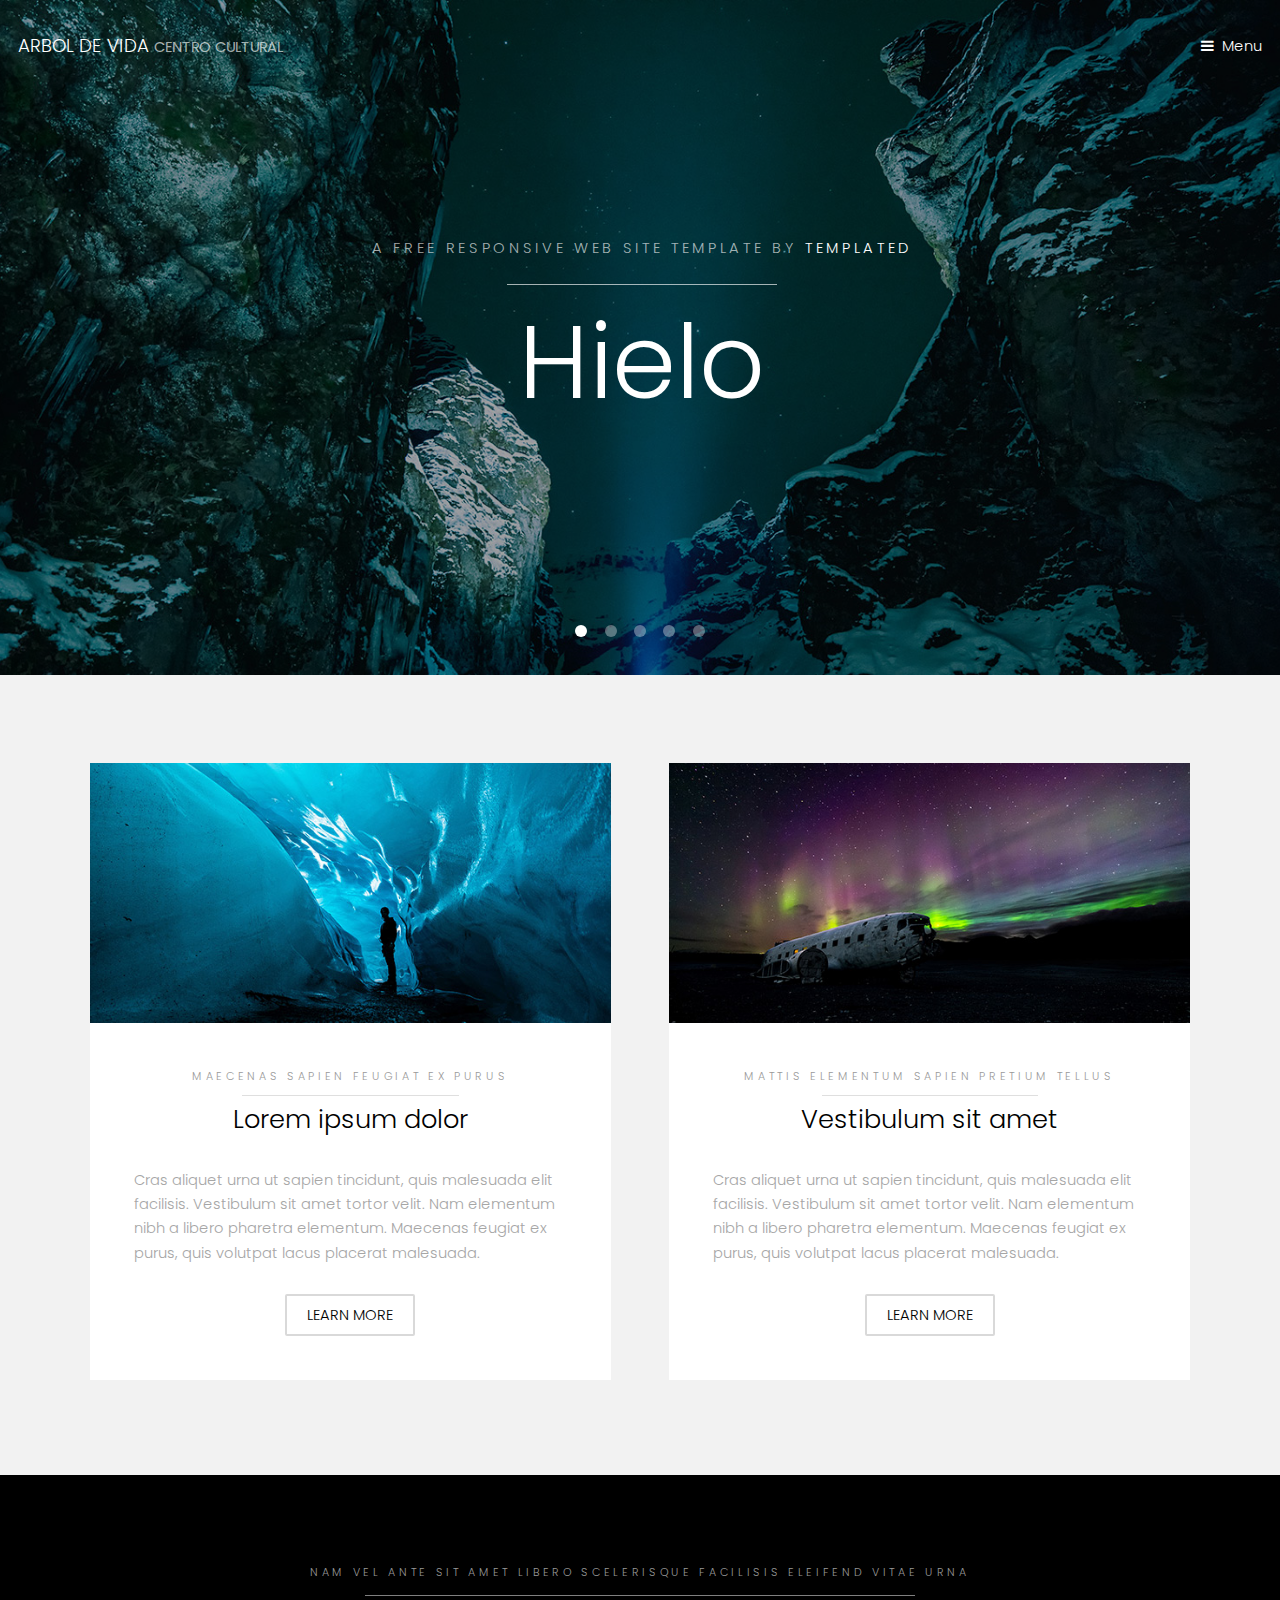
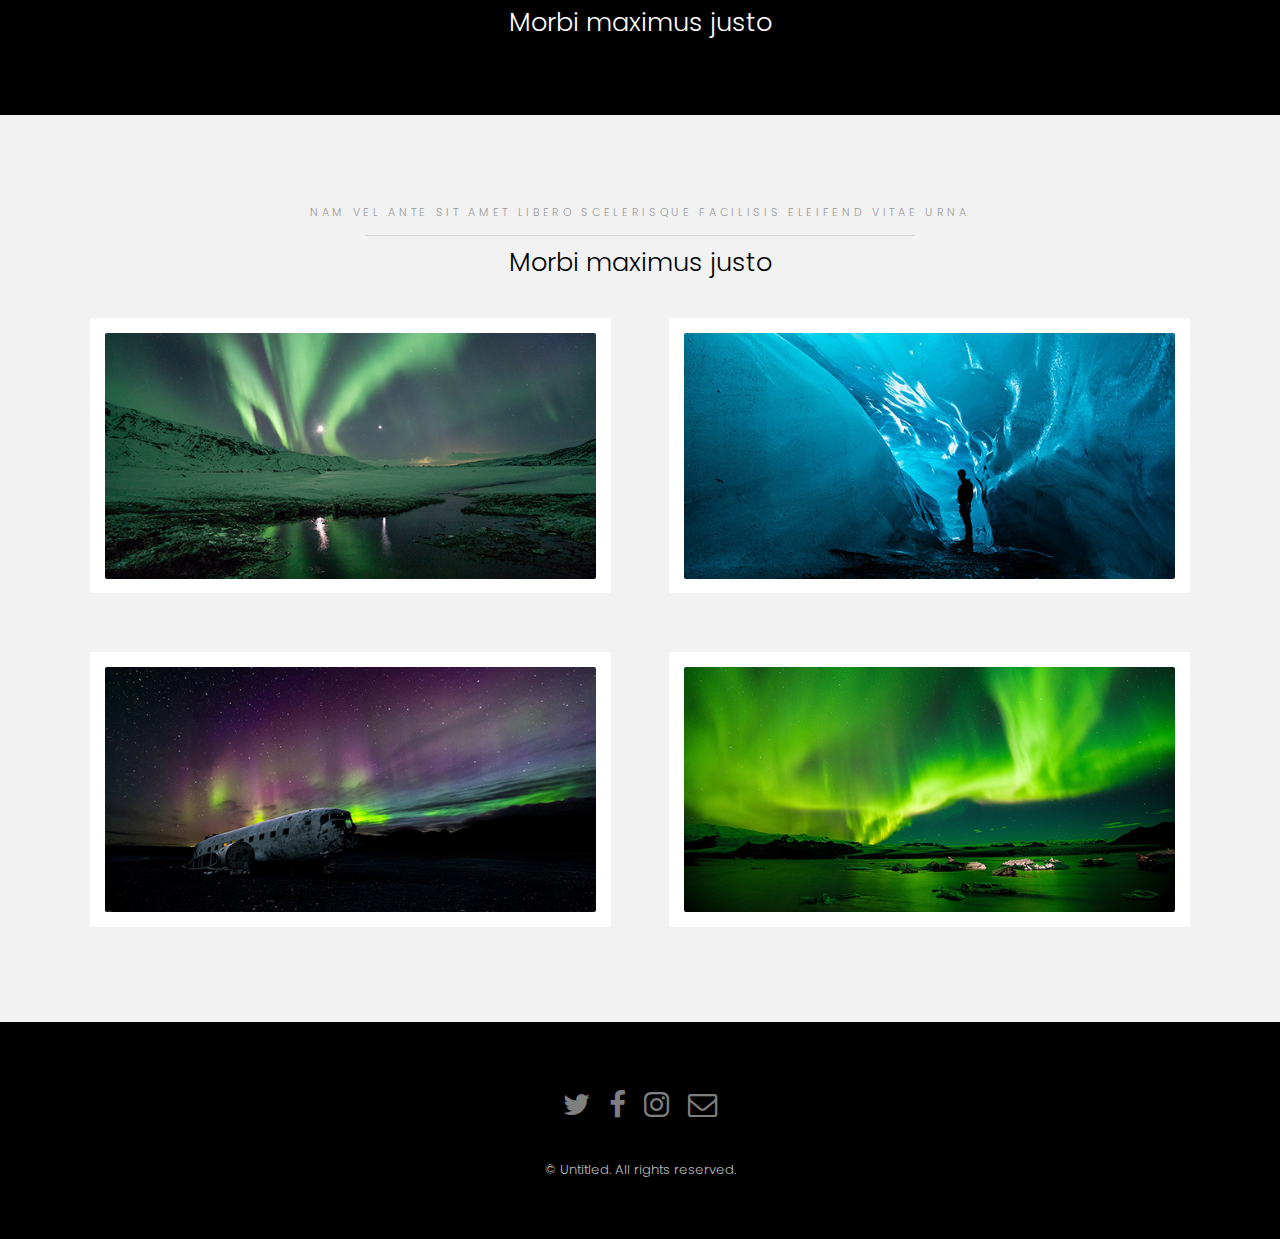
==== commit 6ecdee4d: "Update index.html" ====
--- a/index.html
+++ b/index.html
@@ -6,7 +6,7 @@
 -->
 <html>
 	<head>
-		<title>Hielo by TEMPLATED</title>
+		<title>ARBOL DE VIDA Centro Cultural</title>
 		<meta charset="utf-8" />
 		<meta name="viewport" content="width=device-width, initial-scale=1" />
 		<link rel="stylesheet" href="assets/css/main.css" />
@@ -15,7 +15,7 @@
 
 		<!-- Header -->
 			<header id="header" class="alt">
-				<div class="logo"><a href="index.html">Hielo <span>by TEMPLATED</span></a></div>
+				<div class="logo"><a href="index.html">ARBOL DE VIDA <span>CENTRO CULTURAL</span></a></div>
 				<a href="#menu">Menu</a>
 			</header>
 
@@ -42,7 +42,7 @@
 					<img src="images/slide02.jpg" alt="" />
 					<div class="inner">
 						<header>
-							<p>Lorem ipsum dolor sit amet nullam feugiat</p>
+							<p>Un espacio para compartir músicas, silencios y sonidos</p>
 							<h2>Magna etiam</h2>
 						</header>
 					</div>
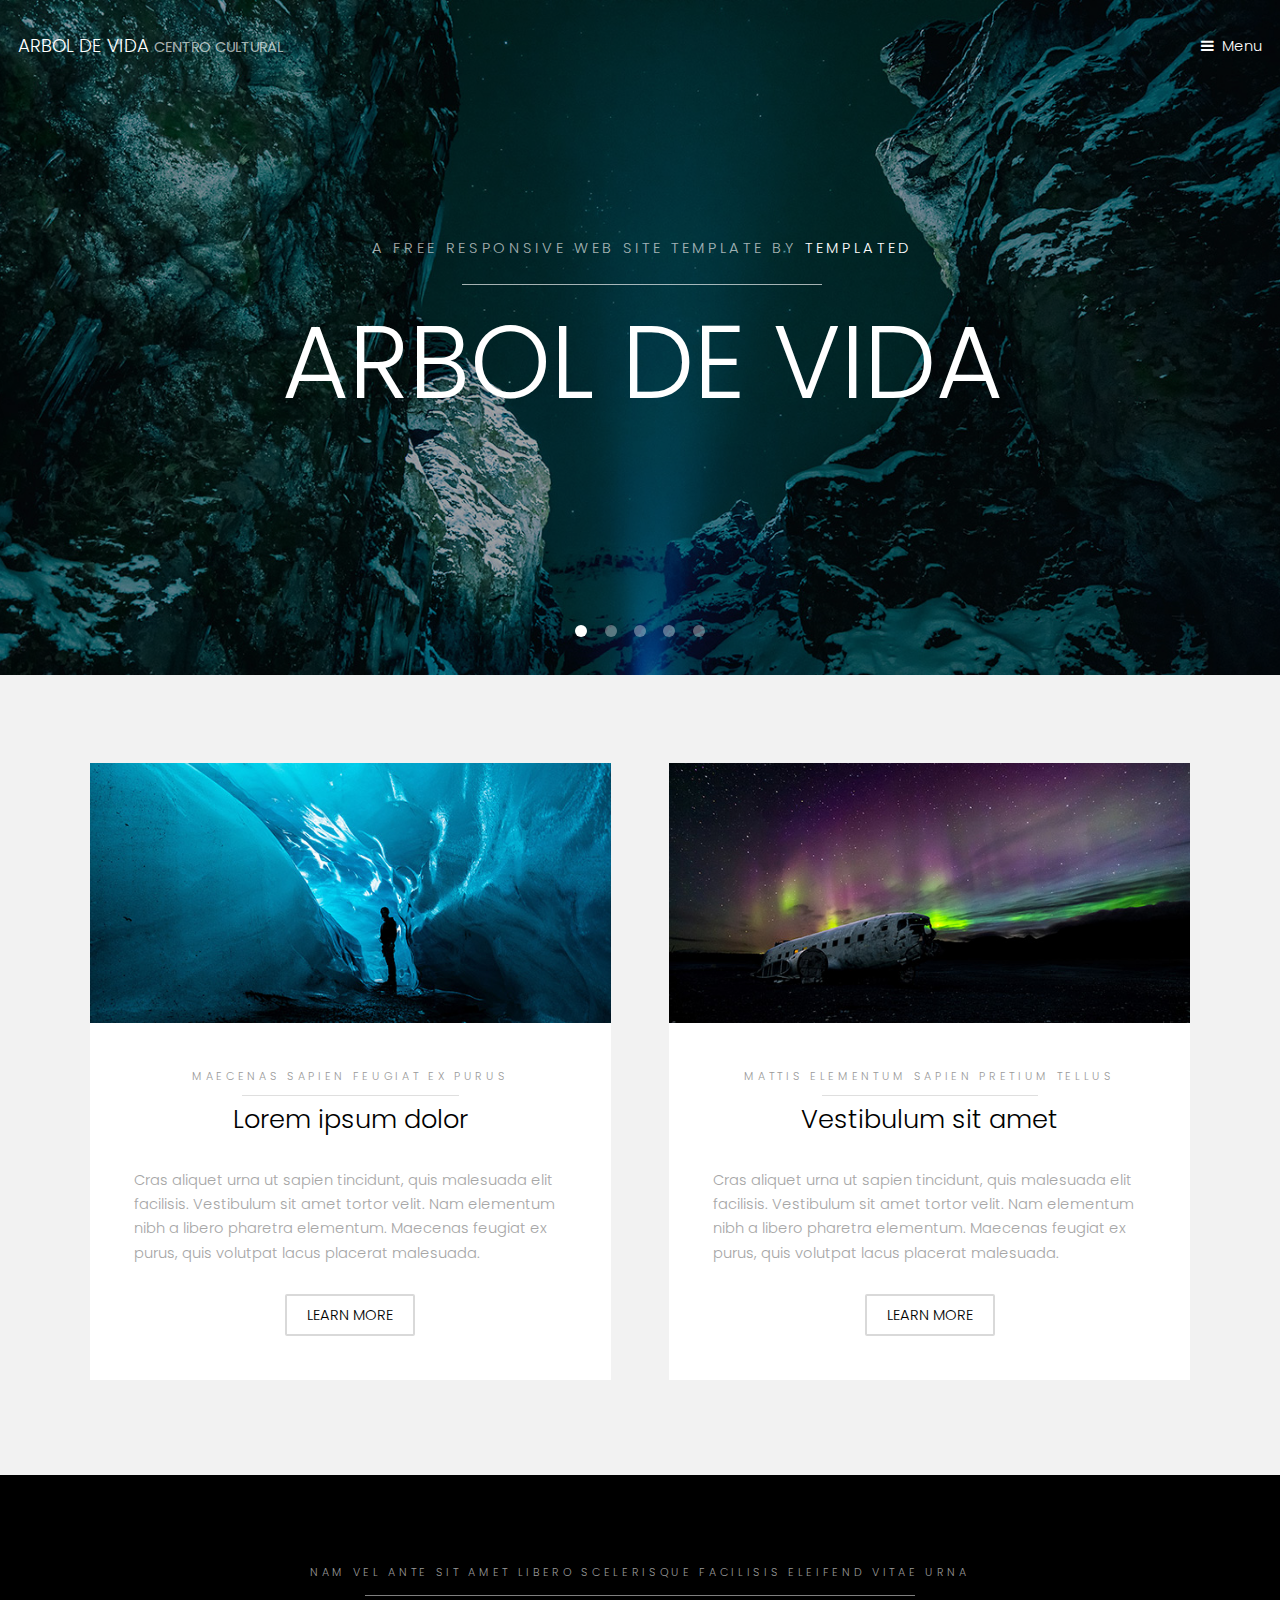
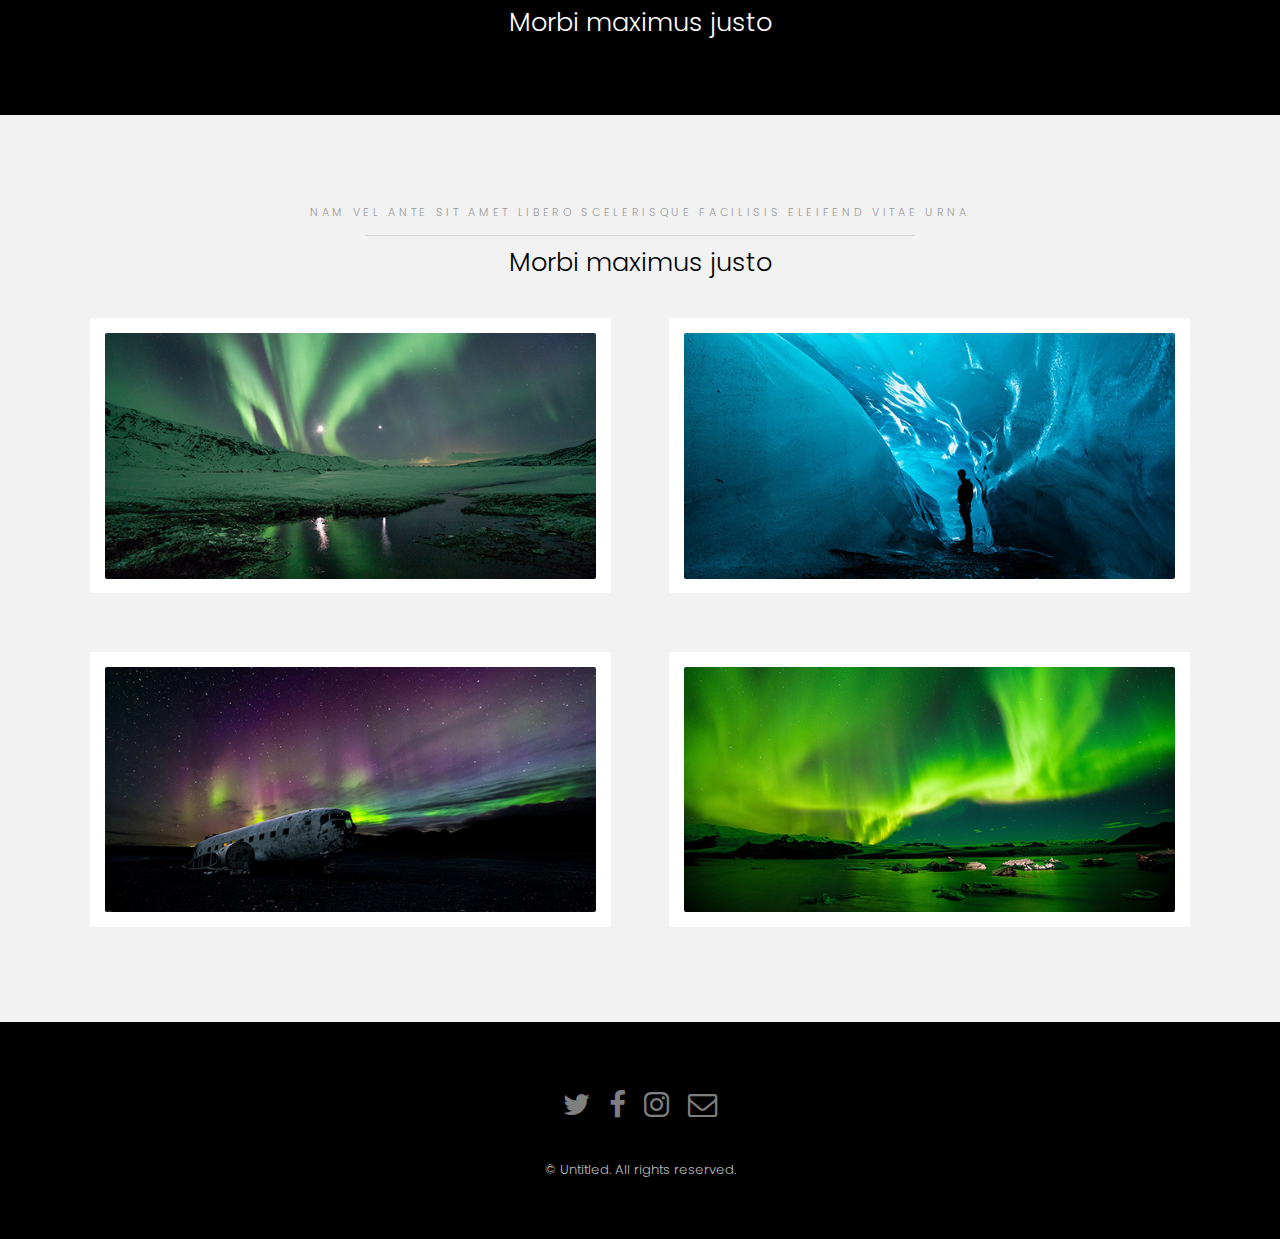
==== commit f1c1ce44: "Update index.html" ====
--- a/index.html
+++ b/index.html
@@ -34,7 +34,7 @@
 					<div class="inner">
 						<header>
 							<p>A free responsive web site template by <a href="https://templated.co">TEMPLATED</a></p>
-							<h2>Hielo</h2>
+							<h2>ARBOL DE VIDA</h2>
 						</header>
 					</div>
 				</article>
@@ -43,7 +43,7 @@
 					<div class="inner">
 						<header>
 							<p>Un espacio para compartir músicas, silencios y sonidos</p>
-							<h2>Magna etiam</h2>
+							<h2>Nuestro espacio, tu espacio</h2>
 						</header>
 					</div>
 				</article>
@@ -51,8 +51,8 @@
 					<img src="images/slide03.jpg"  alt="" />
 					<div class="inner">
 						<header>
-							<p>Sed cursus aliuam veroeros lorem ipsum nullam</p>
-							<h2>Tempus dolor</h2>
+							<p>Un espacio para compartir músicas, silencios y sonidos</p>
+							<h2>Nuestro espacio, tu espacio</h2>
 						</header>
 					</div>
 				</article>
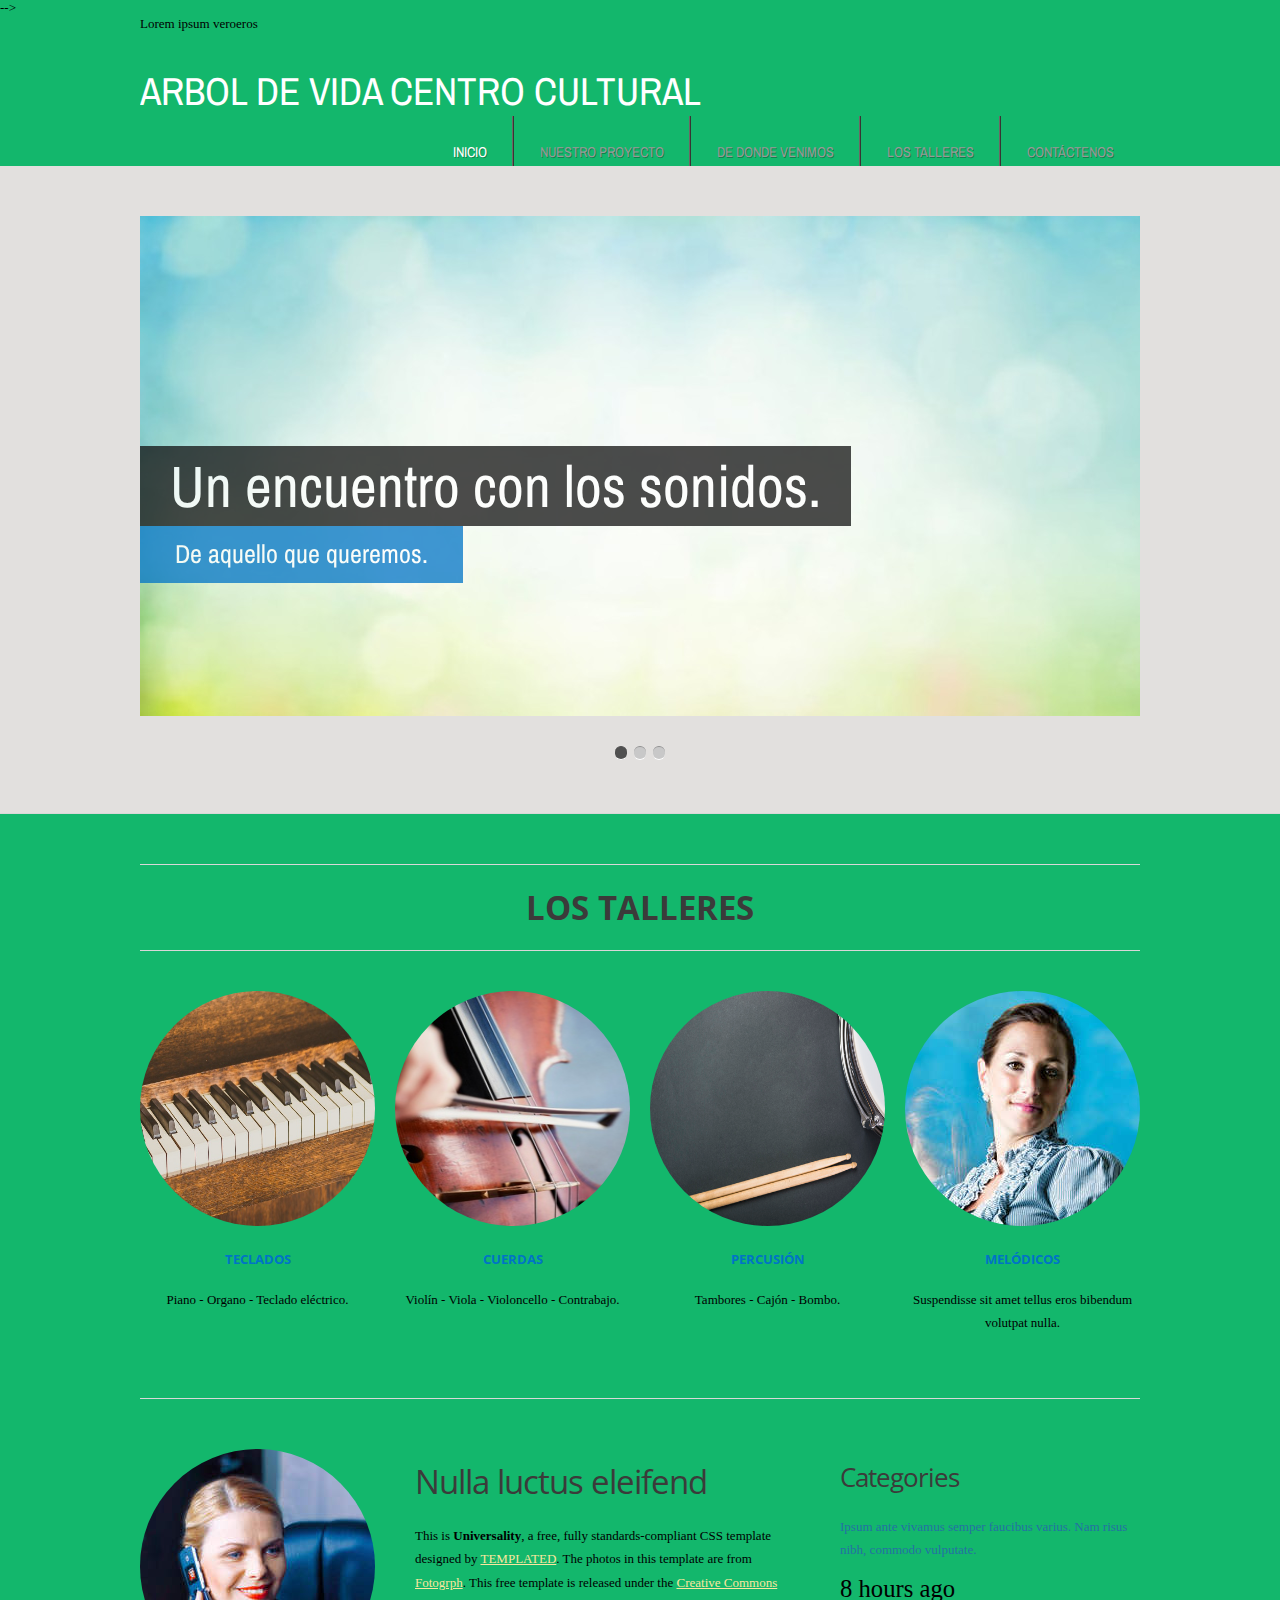
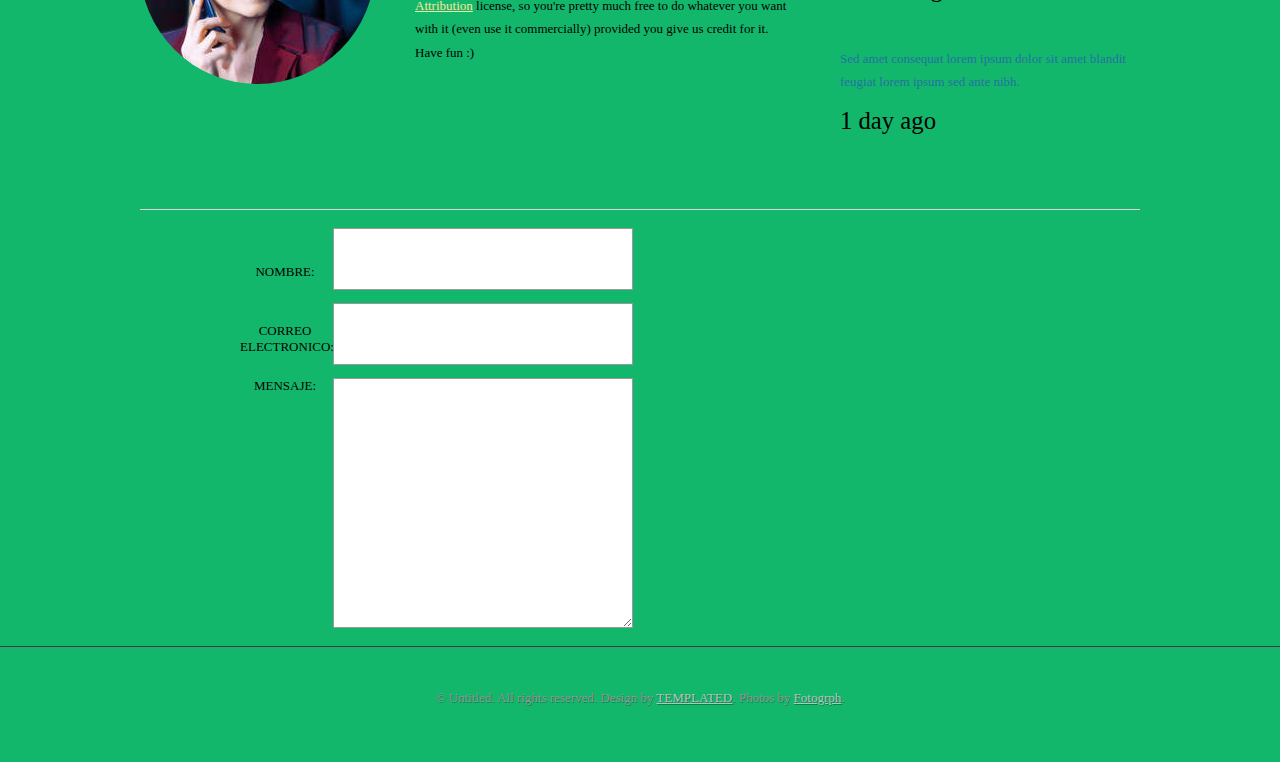
==== commit de7da07f: "He cambiado a Hielo por otra plantilla. Enxontré muchas dificultades y tomé este camino" ====
--- a/index.html
+++ b/index.html
@@ -1,190 +1,207 @@
-<!DOCTYPE HTML>
-<!--
-	Hielo by TEMPLATED
-	templated.co @templatedco
-	Released for free under the Creative Commons Attribution 3.0 license (templated.co/license)
+<!DOCTYPE html PUBLIC "-//W3C//DTD XHTML 1.0 Strict//EN" "http://www.w3.org/TR/xhtml1/DTD/xhtml1-strict.dtd">
+
 -->
-<html>
-	<head>
-		<title>ARBOL DE VIDA Centro Cultural</title>
-		<meta charset="utf-8" />
-		<meta name="viewport" content="width=device-width, initial-scale=1" />
-		<link rel="stylesheet" href="assets/css/main.css" />
-	</head>
-	<body>
-
-		<!-- Header -->
-			<header id="header" class="alt">
-				<div class="logo"><a href="index.html">ARBOL DE VIDA <span>CENTRO CULTURAL</span></a></div>
-				<a href="#menu">Menu</a>
-			</header>
-
-		<!-- Nav -->
-			<nav id="menu">
-				<ul class="links">
-					<li><a href="index.html">Home</a></li>
-					<li><a href="generic.html">Generic</a></li>
+<html xmlns="http://www.arboldevida.comxhtml">
+<head>
+<meta http-equiv="Content-Type" content="text/html; charset=utf-8" />
+<title></title>
+<meta name="keywords" content="" />
+<meta name="description" content="" />
+<script type="text/javascript" src="http://ajax.googleapis.com/ajax/libs/jquery/1.7.1/jquery.min.js"></script>
+<script type="text/javascript" src="jquery.slidertron-1.1.js"></script>
+<link href="http://fonts.googleapis.com/css?family=Open+Sans:400,300,600|Archivo+Narrow:400,700" rel="stylesheet" type="text/css" />
+<link href="default.css" rel="stylesheet" type="text/css" media="all" />
+<!--[if IE 6]>
+<link href="default_ie6.css" rel="stylesheet" type="text/css" />
+<![endif]-->
+</head>
+<body>
+<style media="screen">
+form {
+/* Centrar el formulario en la página */
+margin: 0 auto;
+width: 800px;
+/* Esquema del formulario */
+padding: 1em;
+border: 5px solid #13B76C;
+border-radius: 1em;
+}
+
+ul {
+list-style: none;
+padding: 0;
+margin: 0;
+}
+
+form li + li {
+margin-top: 1em;
+}
+
+label {
+/* Tamaño y alineación uniforme */
+display: inline-block;
+width: 90px;
+text-align: center;
+}
+
+input,
+textarea {
+/* Para asegurarse de que todos los campos de texto tienen la misma configuración de letra
+	 Por defecto, las áreas de texto tienen un tipo de letra monoespaciada */
+font: 1em sans-serif;
+font-size: 50px;
+
+/* Tamaño uniforme del campo de texto */
+width: 300px;
+box-sizing: border-box;
+
+/* Hacer coincidir los bordes del campo del formulario */
+border: 1px solid #999;
+}
+
+input:focus,
+textarea:focus {
+/* Destacado adicional para elementos que tienen el cursor */
+border-color: #F9E79F;
+}
+
+textarea {
+/* Alinear los campos de texto multilínea con sus etiquetas */
+vertical-align: top;
+
+/* Proporcionar espacio para escribir texto */
+height: 5em;
+}
+
+.button {
+/* Alinear los botones con los campos de texto */
+padding-left: 120px; /* mismo tamaño que los elementos de la etiqueta */
+}
+
+button {
+/* Este margen adicional representa aproximadamente el mismo espacio que el espacio
+	 entre las etiquetas y sus campos de texto */
+margin-left: 1.2em;
+}
+</style>
+
+<div id="header-wrapper">
+	<div id="header" class="container">
+		<div id="logo">
+			<h1><a href="#">Arbol de vida Centro Cultural</a></h1>
+			<p>Lorem ipsum veroeros</p>
+		</div>
+		<div id="menu">
+			<ul>
+				<li class="first active"><a href="#" accesskey="1" title="">Inicio</a></li>
+				<li><a href="#" accesskey="2" title="">Nuestro Proyecto</a></li>
+				<li><a href="#" accesskey="3" title="">De donde venimos</a></li>
+				<li><a href="" accesskey="4" title="">Los talleres</a></li>
+				<li><a href="#" accesskey="5" title="">Contáctenos</a></li>
+			</ul>
+		</div>
+	</div>
+</div>
+<div id="banner">
+	<div id="slider">
+		<div class="viewer">
+			<div class="reel">
+				<div class="slide">
+					<h2>Un encuentro con los sonidos.</h2>
+					<p>De aquello que queremos.</p>
+					<a class="link" href="#">Full story ...</a> <img src="images/pic01.jpg" alt="" /> </div>
+				<div class="slide">
+					<h2>Un viaje al mundo de la musica.</h2>
+					<p>Aquello que nos apasiona.</p>
+					<a class="link" href="#">Full story ...</a> <img src="images/pic02.jpg" alt="" /> </div>
+				<div class="slide">
+					<h2>Un espacio para el encuentro.</h2>
+					<p>Con los que tanto disfrutamos compartir.</p>
+					<a class="link" href="#">Full story ...</a> <img src="images/pic03.jpg" alt="" /> </div>
+			</div>
+		</div>
+		<div class="indicator">
+			<ul>
+				<li class="active">1</li>
+				<li>2</li>
+				<li>3</li>
+			</ul>
+		</div>
+	</div>
+	<script type="text/javascript">
+		$('#slider').slidertron({
+			viewerSelector: '.viewer',
+			reelSelector: '.viewer .reel',
+			slidesSelector: '.viewer .reel .slide',
+			advanceDelay: 3000,
+			speed: 'slow',
+			navPreviousSelector: '.previous-button',
+			navNextSelector: '.next-button',
+			indicatorSelector: '.indicator ul li',
+			slideLinkSelector: '.link'
+		});
+	</script>
+</div>
+<div id="wrapper">
+	<div id="featured" class="container">
+		<h2 class="title">Los talleres</h2>
+		<div id="fbox1"> <img src="images/pic04.jpg" width="235" height="235" alt="" />
+			<h2>teclados</h2>
+			<p>Piano - Organo - Teclado eléctrico.</p>
+		</div>
+		<div id="fbox2"> <img src="images/pic05.jpg" width="235" height="235" alt="" />
+			<h2>cuerdas</h2>
+			<p>Violín - Viola - Violoncello - Contrabajo.</p>
+		</div>
+		<div id="fbox3"> <img src="images/pic06.jpg" width="235" height="235" alt="" />
+			<h2>Percusión</h2>
+			<p>Tambores - Cajón - Bombo.</p>
+		</div>
+		<div id="fbox4"> <img src="images/pic07.jpg" width="235" height="235" alt="" />
+			<h2>Melódicos</h2>
+			<p>Suspendisse sit amet tellus eros bibendum volutpat nulla.</p>
+		</div>
+	</div>
+	<div id="page" class="container">
+		<div id="content">
+			<img src="images/pic08.jpg" width="235" height="235" alt="" />
+			<h2>Nulla luctus eleifend</h2>
+			<p>This is <strong>Universality</strong>, a free, fully standards-compliant CSS template designed by <a href="http://templated.co" rel="nofollow">TEMPLATED</a>.   The photos in this template are from <a href="http://fotogrph.com/"> Fotogrph</a>. This free template is released under the <a href="http://templated.co/license">Creative Commons Attribution</a> license, so you're pretty much free to do whatever you want with it (even use it commercially) provided you give us credit for it. Have fun :)</p>
+		</div>
+		<div id="sidebar">
+			<div>
+				<h2>Categories</h2>
+				<ul class="style1">
+					<li class="first">
+						<p><a href="#">Ipsum ante vivamus semper faucibus varius. Nam risus nibh, commodo vulputate.</a></p>
+						<span class="posted">8 hours ago</span> </li>
+					<li>
+						<p><a href="#">Sed amet consequat lorem ipsum dolor sit amet blandit feugiat lorem ipsum sed ante nibh.</a></p>
+						<span class="posted">1 day ago</span> </li>
 				</ul>
-			</nav>
-
-		<!-- Banner -->
-			<section class="banner full">
-				<article>
-					<img src="images/slide01.jpg" alt="" />
-					<div class="inner">
-						<header>
-							<p>A free responsive web site template by <a href="https://templated.co">TEMPLATED</a></p>
-							<h2>ARBOL DE VIDA</h2>
-						</header>
-					</div>
-				</article>
-				<article>
-					<img src="images/slide02.jpg" alt="" />
-					<div class="inner">
-						<header>
-							<p>Un espacio para compartir músicas, silencios y sonidos</p>
-							<h2>Nuestro espacio, tu espacio</h2>
-						</header>
-					</div>
-				</article>
-				<article>
-					<img src="images/slide03.jpg"  alt="" />
-					<div class="inner">
-						<header>
-							<p>Un espacio para compartir músicas, silencios y sonidos</p>
-							<h2>Nuestro espacio, tu espacio</h2>
-						</header>
-					</div>
-				</article>
-				<article>
-					<img src="images/slide04.jpg"  alt="" />
-					<div class="inner">
-						<header>
-							<p>Adipiscing lorem ipsum feugiat sed phasellus consequat</p>
-							<h2>Etiam feugiat</h2>
-						</header>
-					</div>
-				</article>
-				<article>
-					<img src="images/slide05.jpg"  alt="" />
-					<div class="inner">
-						<header>
-							<p>Ipsum dolor sed magna veroeros lorem ipsum</p>
-							<h2>Lorem adipiscing</h2>
-						</header>
-					</div>
-				</article>
-			</section>
-
-		<!-- One -->
-			<section id="one" class="wrapper style2">
-				<div class="inner">
-					<div class="grid-style">
-
-						<div>
-							<div class="box">
-								<div class="image fit">
-									<img src="images/pic02.jpg" alt="" />
-								</div>
-								<div class="content">
-									<header class="align-center">
-										<p>maecenas sapien feugiat ex purus</p>
-										<h2>Lorem ipsum dolor</h2>
-									</header>
-									<p> Cras aliquet urna ut sapien tincidunt, quis malesuada elit facilisis. Vestibulum sit amet tortor velit. Nam elementum nibh a libero pharetra elementum. Maecenas feugiat ex purus, quis volutpat lacus placerat malesuada.</p>
-									<footer class="align-center">
-										<a href="#" class="button alt">Learn More</a>
-									</footer>
-								</div>
-							</div>
-						</div>
-
-						<div>
-							<div class="box">
-								<div class="image fit">
-									<img src="images/pic03.jpg" alt="" />
-								</div>
-								<div class="content">
-									<header class="align-center">
-										<p>mattis elementum sapien pretium tellus</p>
-										<h2>Vestibulum sit amet</h2>
-									</header>
-									<p> Cras aliquet urna ut sapien tincidunt, quis malesuada elit facilisis. Vestibulum sit amet tortor velit. Nam elementum nibh a libero pharetra elementum. Maecenas feugiat ex purus, quis volutpat lacus placerat malesuada.</p>
-									<footer class="align-center">
-										<a href="#" class="button alt">Learn More</a>
-									</footer>
-								</div>
-							</div>
-						</div>
-
-					</div>
-				</div>
-			</section>
-
-		<!-- Two -->
-			<section id="two" class="wrapper style3">
-				<div class="inner">
-					<header class="align-center">
-						<p>Nam vel ante sit amet libero scelerisque facilisis eleifend vitae urna</p>
-						<h2>Morbi maximus justo</h2>
-					</header>
-				</div>
-			</section>
-
-		<!-- Three -->
-			<section id="three" class="wrapper style2">
-				<div class="inner">
-					<header class="align-center">
-						<p class="special">Nam vel ante sit amet libero scelerisque facilisis eleifend vitae urna</p>
-						<h2>Morbi maximus justo</h2>
-					</header>
-					<div class="gallery">
-						<div>
-							<div class="image fit">
-								<a href="#"><img src="images/pic01.jpg" alt="" /></a>
-							</div>
-						</div>
-						<div>
-							<div class="image fit">
-								<a href="#"><img src="images/pic02.jpg" alt="" /></a>
-							</div>
-						</div>
-						<div>
-							<div class="image fit">
-								<a href="#"><img src="images/pic03.jpg" alt="" /></a>
-							</div>
-						</div>
-						<div>
-							<div class="image fit">
-								<a href="#"><img src="images/pic04.jpg" alt="" /></a>
-							</div>
-						</div>
-					</div>
-				</div>
-			</section>
-
-
-		<!-- Footer -->
-			<footer id="footer">
-				<div class="container">
-					<ul class="icons">
-						<li><a href="#" class="icon fa-twitter"><span class="label">Twitter</span></a></li>
-						<li><a href="#" class="icon fa-facebook"><span class="label">Facebook</span></a></li>
-						<li><a href="#" class="icon fa-instagram"><span class="label">Instagram</span></a></li>
-						<li><a href="#" class="icon fa-envelope-o"><span class="label">Email</span></a></li>
-					</ul>
-				</div>
-				<div class="copyright">
-					&copy; Untitled. All rights reserved.
-				</div>
-			</footer>
-
-		<!-- Scripts -->
-			<script src="assets/js/jquery.min.js"></script>
-			<script src="assets/js/jquery.scrollex.min.js"></script>
-			<script src="assets/js/skel.min.js"></script>
-			<script src="assets/js/util.js"></script>
-			<script src="assets/js/main.js"></script>
-
-	</body>
+			</div>
+		</div>
+	</div>
+</div>
+
+<form action="/my-handling-form-page" method="post">
+ <ul>
+  <li>
+    <label for="name">NOMBRE:</label>
+    <input type="text" id="name" name="user_name">
+  </li>
+  <li>
+    <label for="mail">CORREO ELECTRONICO:</label>
+    <input type="email" id="mail" name="user_mail">
+  </li>
+  <li>
+    <label for="msg">MENSAJE:</label>
+    <textarea id="msg" name="user_message"></textarea>
+  </li>
+ </ul>
+</form>
+<div id="footer">
+	<p>&copy; Untitled. All rights reserved. Design by <a href="http://templated.co" rel="nofollow">TEMPLATED</a>. Photos by <a href="http://fotogrph.com/">Fotogrph</a>.</p>
+</div>
+</body>
 </html>
--- a/default.css
+++ b/default.css
@@ -0,0 +1,499 @@
+
+html, body
+{
+	height: 100%;
+}
+
+body
+{
+	margin: 0px;
+	padding: 0px;
+	background: #13B76C; COLOR ENCABEZADO Y FOOTER
+	font-family: 'Open Sans', sans-serif;
+	font-size: 13px; ALTURA LETRA ENCABEZADO
+	color: #2471A3;???
+}
+
+h1, h2, h3
+{
+	margin: 0;
+	padding: 0;
+	font-family: 'Archivo Narrow', sans-serif;
+	color: #2471A3;
+}
+
+p, ol, ul
+{
+	margin-top: 0px;
+}
+
+ol, ul
+{
+	margin: 0px;
+	padding: 0px;
+	list-style:  none
+}
+
+p
+{
+	line-height: 180%;
+}
+
+strong
+{
+}
+
+a
+{
+	color: #F9E79F; LETRAS ENLACES FRANJA TALL
+}
+
+a:hover
+{
+	text-decoration: none;
+}
+
+a img
+{
+	border: none;
+}
+
+img.border
+{
+}
+
+img.alignleft
+{
+float: left; ?????
+}
+
+img.alignright
+{
+	float: right; ????
+}
+
+img.aligncenter
+{
+	margin: 0px auto;
+}
+
+hr
+{
+	display: none;
+}
+
+ul.style1
+{
+}
+
+ul.style1 li
+{
+	padding: 1.50em 0em 1.90em 0em;????
+	border-top: 1px solid #e8e8e8;
+}
+
+ul.style1 a
+{
+	text-decoration: none;
+	color: #2471A3; COLOR TEXTO DERECHA
+}
+
+ul.style1 a:hover
+{
+	text-decoration: underline;
+}
+
+ul.style1 .posted
+{
+	font-size: 1.90em; TAMAÑO FECHA POSTEO
+	color: #CB4335; COLOR FECHA POSTEO
+}
+
+ul.style1 .first
+{
+	padding-top: 0em;
+	border-top: none;
+}
+
+/** WRAPPER */
+
+#wrapper
+{
+	background: 58D67F; COLOR FRANJA TALLERES
+}
+
+.container
+{
+	width: 1000px;
+	margin: 0px auto;
+}
+
+.clearfix
+{
+	clear: both;
+}
+
+/** HEADER */
+
+#header-wrapper
+{
+	overflow: hidden;
+	height: 150px;
+	background: 58D67F;
+	border-bottom: 1px solid 58D67F;
+}
+
+#header
+{
+	overflow: hidden;
+}
+
+/** LOGO */
+
+#logo
+{
+	position: relative;
+	float: left;
+	width: 600px;
+	height: 100px;TEXTO LOGO
+}
+
+#logo h1, #logo p
+{
+	margin: 0px;
+	line-height: normal;
+}
+
+#logo h1 a
+{
+	display: block;
+	position: absolute;
+	top: 0px;
+	left: 0px;
+	width: 100%;
+	height: 100%;
+	line-height: 150px;
+	color: #FFFFFF;
+	text-decoration: none;
+	text-transform: uppercase;
+	font-weight: 400;
+	font-size: 1.50em;
+}
+
+/** MENU */
+
+#menu
+{
+	padding: 40px 0px 0px 0px;
+	height: 99px;
+}
+
+#menu ul
+{
+	float: right;
+	margin: 0px;
+	padding: 0px;
+	list-style: none;
+	line-height: normal;
+}
+
+#menu li
+{
+	float: left;
+	padding: 2em 2em 2em 2em;
+	border-left: 1px solid #383533;
+	box-shadow:  -1px 0 0px #6D6865;
+}
+
+#menu a
+{
+	display: block;
+	text-decoration: none;
+	text-shadow: 1px 1px 0px rgba(0,0,0,.30);
+	text-transform: uppercase;
+	font-weight: 400;
+	font-family: 'Archivo Narrow', sans-serif;
+	font-size: 1.10em;
+	color: #979A97;
+}
+
+#menu a:hover
+{
+	text-decoration: underline;
+	color: #FFFFFF;
+}
+
+#menu .active a
+{
+	color: #FFFFFF;
+}
+
+#menu .first
+{
+	padding-left: 0px;
+	border-left: none;
+	box-shadow: none;
+}
+
+/** PAGE */
+
+#page
+{
+	overflow: hidden;
+	padding: 50px 0px;
+	border-bottom: 1px solid #D8D8D8;
+}
+
+#page h2
+{
+	padding: 0px 0px 30px 0px;
+	letter-spacing: -1px;
+	font-family: 'Open Sans', sans-serif;
+	font-weight: 400;
+	font-size: 2em;
+	color: #3B3B3A;
+}
+
+/** CONTENT */
+
+#content
+{
+	float: left;
+	width: 650px;
+}
+
+#content h2
+{
+	padding: 10px 0px 20px 0px;
+	font-size: 2.50em;
+}
+
+#content img
+{
+	float: left;
+	margin-right: 40px;
+	border-radius: 120px;
+}
+
+/** SIDEBAR */
+
+#sidebar
+{
+	float: right;
+	width: 300px;
+}
+
+#sidebar h2
+{
+	padding: 10px 0px 20px 0px;
+}
+
+/* Footer */
+
+#footer
+{
+	overflow: hidden;
+	padding: 3em 0em;
+	border-top: 1px solid #3B3B3A;
+}
+
+#footer p
+{
+	text-shadow: 1px 1px 0px rgba(0,0,0,.30);
+	text-align: center;
+	color: #959494;
+}
+
+#footer a
+{
+	color: #BFBFBF;
+}
+
+/** Banner */
+
+#banner
+{
+	overflow: hidden;
+	padding: 50px 0px;
+	background: #E2E0DE;
+	border-bottom: 1px solid #D8D8D8;
+}
+
+/** Slider */
+
+#slider
+{
+	overflow: hidden;
+	margin: 0 auto;
+	width: 1000px;
+	position: relative;
+}
+
+#slider .button
+{
+	display: inline-block;
+	background: #0074C6;
+	color: #ffffff;
+	text-align: center;
+	line-height: 50px;
+	height: 50px;
+	text-decoration: none;
+	outline: 0;
+	border-radius: 8px;
+	font-size: 1.25em;
+	border-bottom: solid 2px #0054A6;
+	text-shadow: 0 1px 1px #003A6C;
+}
+
+#slider .button:hover
+{
+	background: #2094E6;
+}
+
+#slider .viewer
+{
+	width: 1000px;
+	height: 500px;
+	margin: 0 auto;
+	overflow: hidden;
+}
+
+#slider .viewer .reel
+{
+	display: none;
+	height: 500px;
+}
+
+#slider .viewer .reel .slide
+{
+	position: relative;
+	width: 1000px;
+	height: 500px;
+}
+
+#slider .viewer .reel h2
+{
+	position: absolute;
+	top: 230px;
+	left: 0;
+	padding: 0px 30px;
+	line-height: 80px;
+	background: #111111;
+	text-align: center;
+	opacity: 0.75;
+	font-weight: normal;
+	font-family: 'Archivo Narrow', sans-serif;
+	color: #ffffff;
+	font-size: 4.50em;
+}
+
+#slider .viewer .reel p
+{
+	position: absolute;
+	top: 310px;
+	left: 0;
+	padding: 5px 35px;
+	background: #0074C6;
+	text-align: center;
+	opacity: 0.75;
+	font-family: 'Archivo Narrow', sans-serif;
+	font-weight: normal;
+	color: #ffffff;
+	font-size: 2.00em;
+}
+
+#slider .indicator
+{
+	margin: 30px auto 0 auto;
+}
+
+#slider .indicator ul
+{
+	list-style: none;
+	padding: 0;
+	margin: 0;
+	text-align: center;
+}
+
+#slider .indicator ul li
+{
+	display: inline-block;
+	width: 12px;
+	height: 12px;
+	text-indent: -9999em;
+	background: #c8c8c8;
+	margin: 0 2px 0 2px;
+	border-radius: 8px;
+	border-bottom: solid 1px #ffffff;
+	border-top: solid 1px #909090;
+}
+
+#slider .indicator ul li.active
+{
+	background: #505050;
+	border-top: solid 1px #505050;
+}
+
+#featured
+{
+	overflow: hidden;
+	padding: 50px 0px;
+	border-bottom: 1px solid #D8D8D8;
+}
+
+#featured #fbox1
+{
+	float: left;
+	width: 235px;
+	margin-right: 20px;
+}
+
+#featured #fbox2
+{
+	float: left;
+	width: 235px;
+	margin-right: 20px;
+}
+
+#featured #fbox3
+{
+	float: left;
+	width: 235px;
+}
+
+#featured #fbox4
+{
+	float: right;
+	width: 235px;
+}
+
+#featured img
+{
+	border-radius: 120px;
+}
+
+#featured p
+{
+	text-align: center;
+}
+
+#featured h2
+{
+	padding: 20px 0px 20px 0px;
+	text-align: center;
+	text-transform: uppercase;
+	font-size: 1.00em;
+	font-weight: 700;
+	font-family: 'Open Sans', sans-serif;
+	color: #0074C6;
+}
+
+#featured .title
+{
+	margin-bottom: 40px;
+	border-top: 1px solid #D8D8D8;
+	border-bottom: 1px solid #D8D8D8;
+	font-family: 'Open Sans', sans-serif;
+	font-size: 2.50em;
+	color: #3B3B3A !important;
+}
